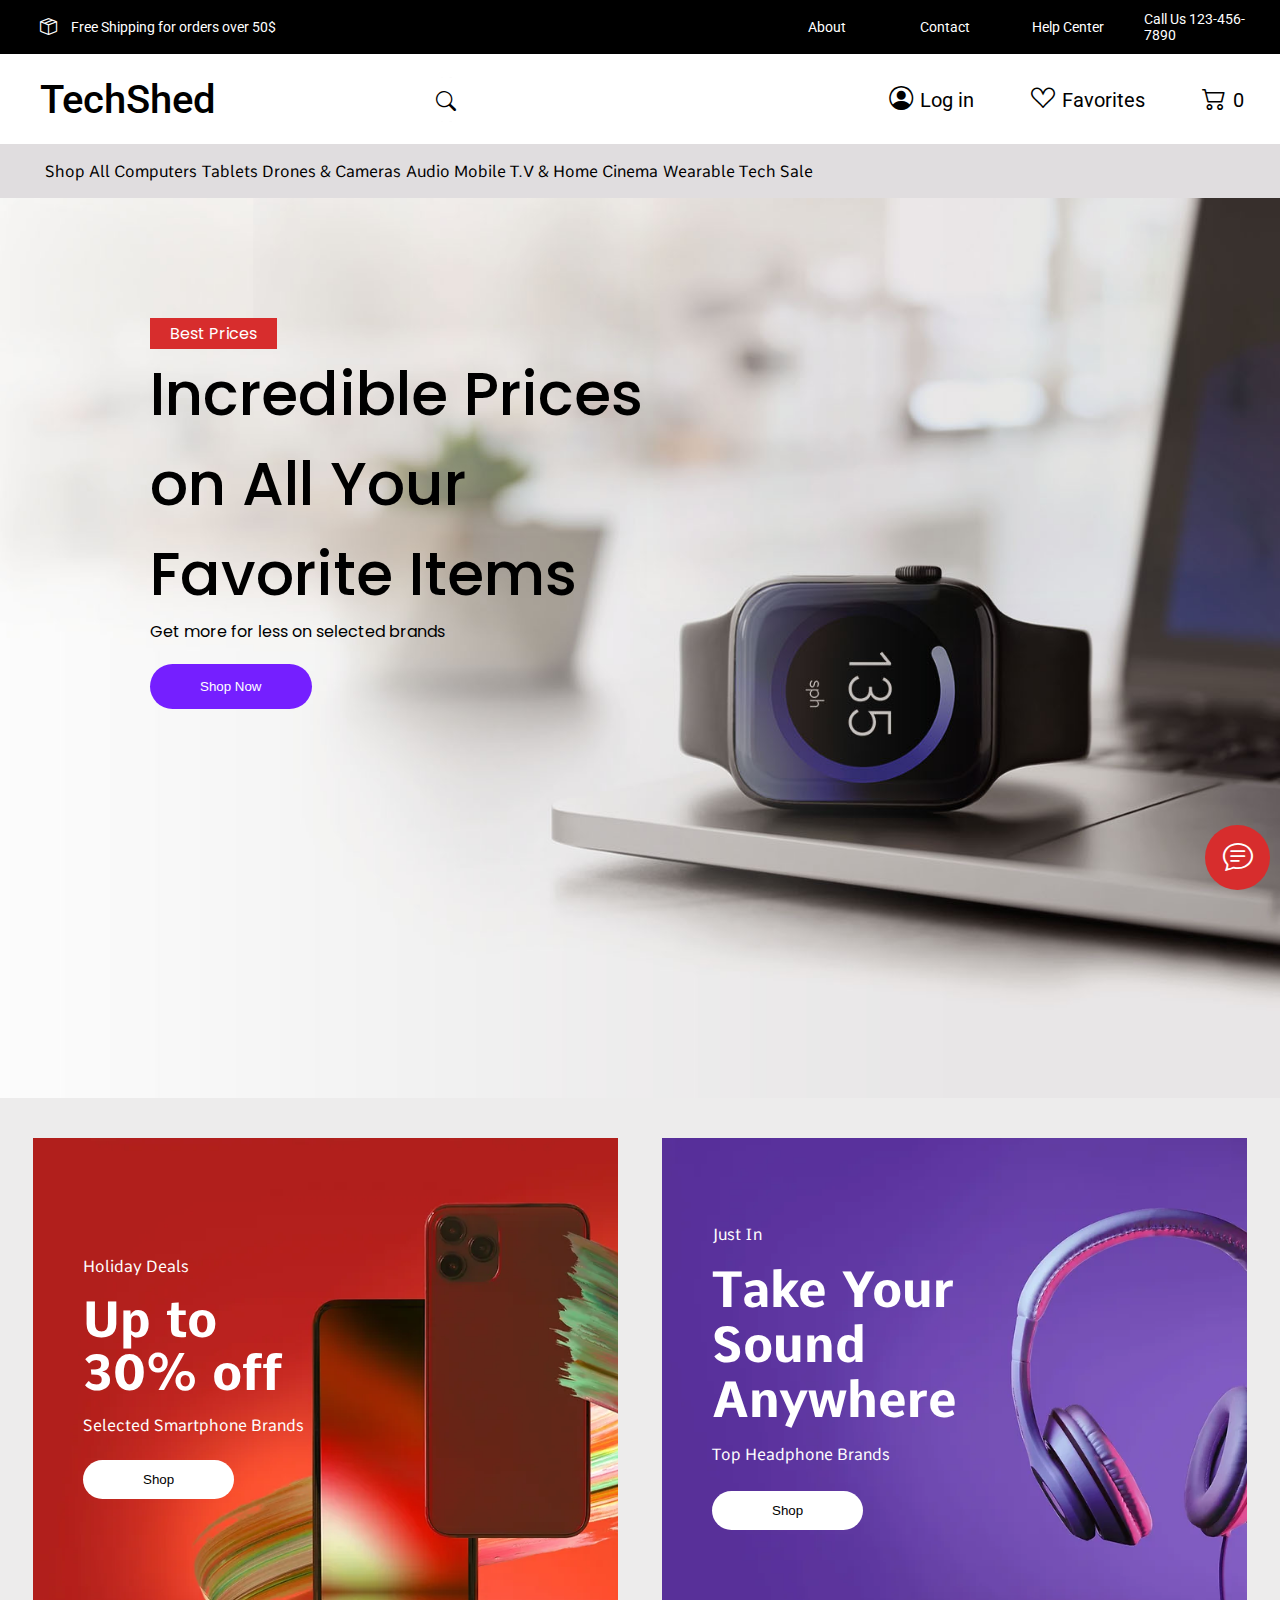
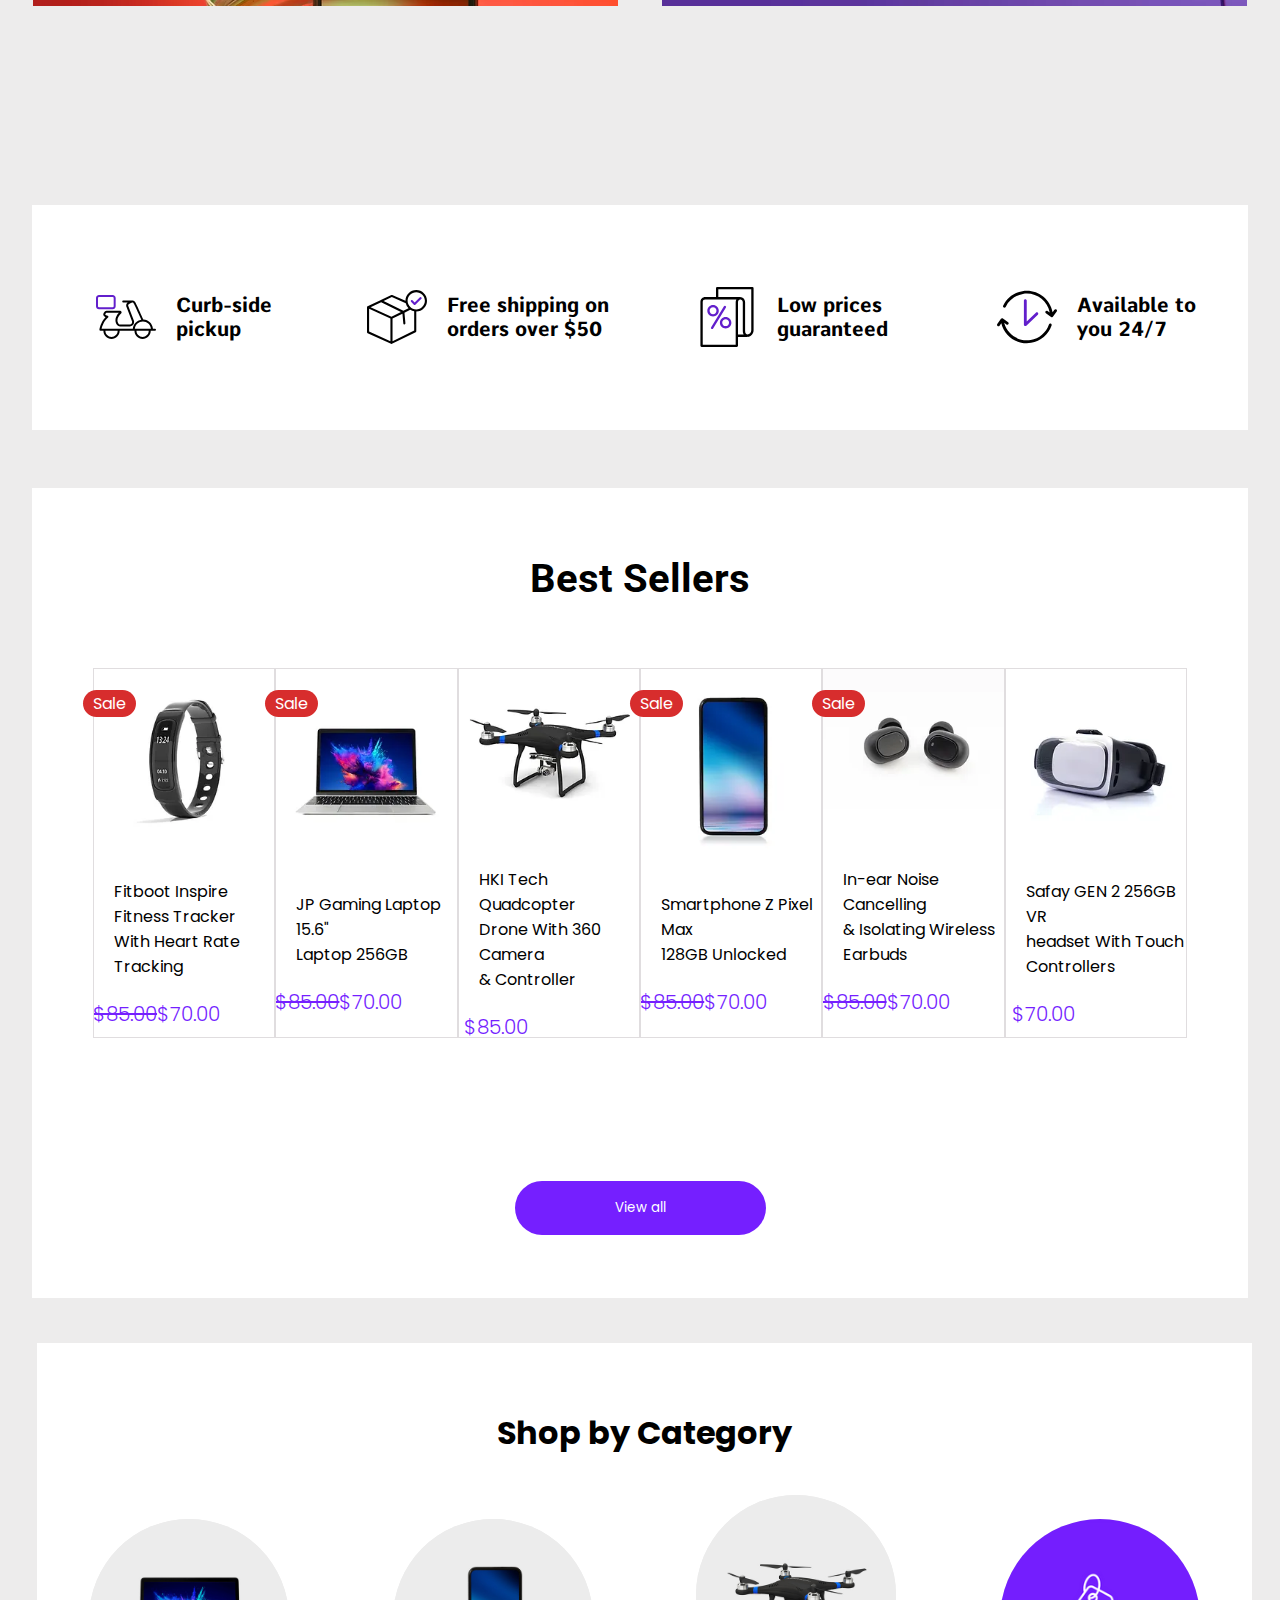
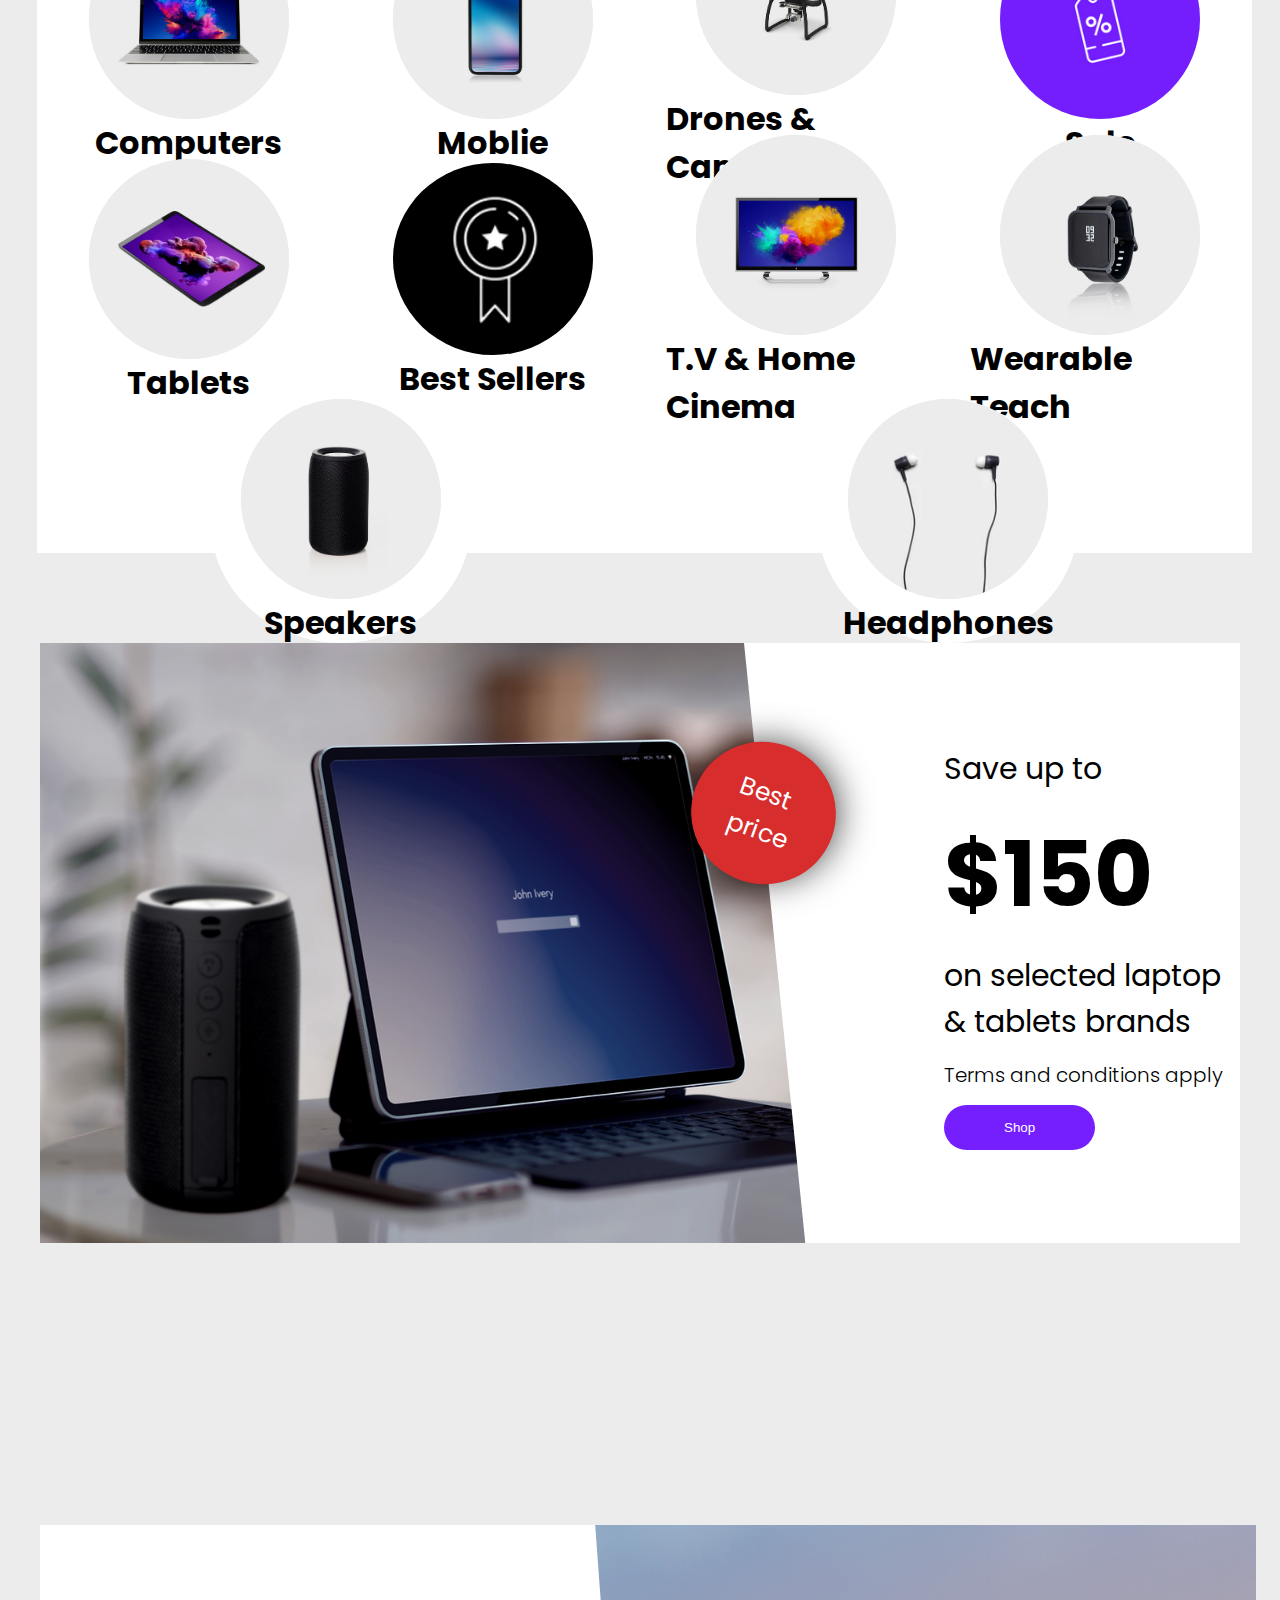
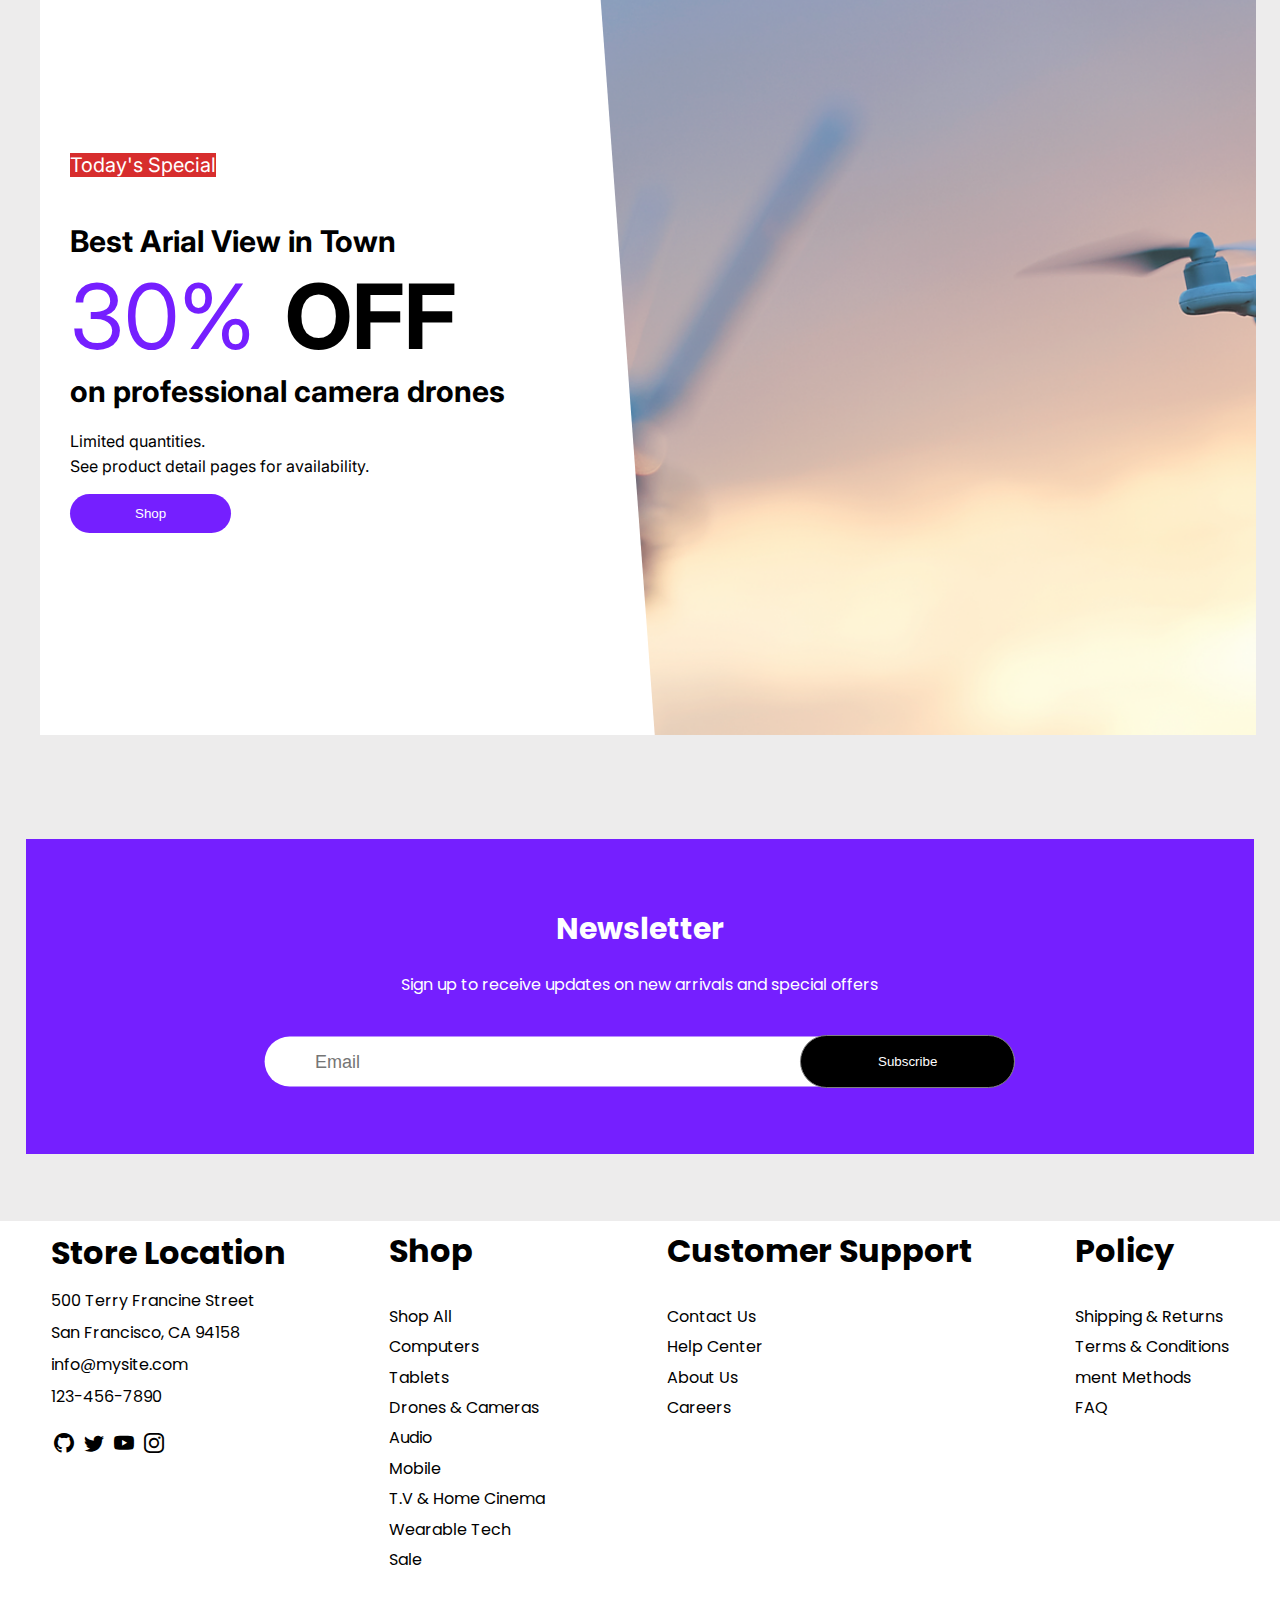
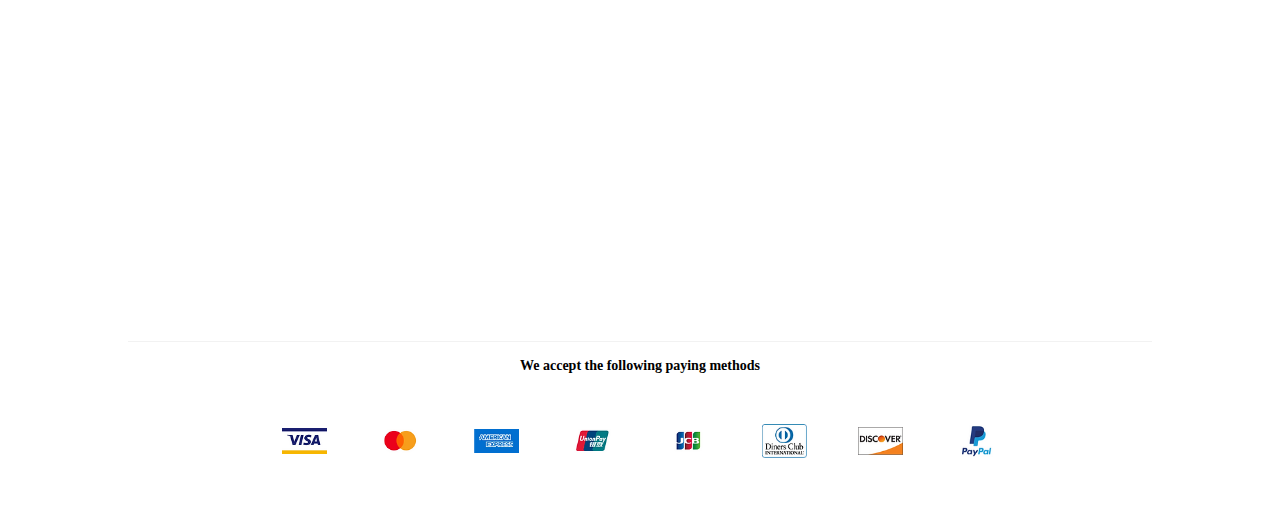
==== index.html @ 03681bbe "Update 1.1" ====
<!DOCTYPE html>
<html lang="en">
  <head>
    <meta charset="UTF-8" />
    <meta http-equiv="X-UA-Compatible" content="IE=edge" />
    <meta name="viewport" content="width=device-width, initial-scale=1.0" />
    <title>Elektronik Mağaza</title>
    <link rel="preconnect" href="https://fonts.googleapis.com" />
    <link rel="preconnect" href="https://fonts.gstatic.com" crossorigin />
    <link
      href="https://fonts.googleapis.com/css2?family=Inter:wght@100;300;400;500;600;700&display=swap"
      rel="stylesheet"
    />
    <link rel="apple-touch-icon" sizes="180x180" href="./asset/favicon_io (3)/apple-touch-icon.png">
    <link rel="icon" type="image/png" sizes="32x32" href="./asset/favicon_io (3)/favicon-32x32.png">
    <link rel="icon" type="image/png" sizes="16x16" href="./asset/favicon_io (3)/favicon-16x16.png">
    <link rel="manifest" href="./asset/favicon_io (3)/site.webmanifest">
    <link
      rel="stylesheet"
      href="https://cdn.jsdelivr.net/npm/bootstrap-icons@1.10.5/font/bootstrap-icons.css"
    />
    <link rel="preconnect" href="https://fonts.googleapis.com" />
    <link rel="preconnect" href="https://fonts.gstatic.com" crossorigin />
    <link
      href="https://fonts.googleapis.com/css2?family=Roboto:wght@100;300;400;500;700;900&display=swap"
      rel="stylesheet"
    />
    <link rel="preconnect" href="https://fonts.googleapis.com" />
    <link rel="preconnect" href="https://fonts.gstatic.com" crossorigin />
    <link
      href="https://fonts.googleapis.com/css2?family=Poppins:wght@100;200;300;400;500;600;700;800&display=swap"
      rel="stylesheet"
    />
    <link rel="preconnect" href="https://fonts.googleapis.com" />
    <link rel="preconnect" href="https://fonts.gstatic.com" crossorigin />
    <link
      href="https://fonts.googleapis.com/css2?family=Comme:wght@100;300;400;500;600;700&display=swap"
      rel="stylesheet"
    />
    <link rel="stylesheet" href="./asset/css/style.css" />
  </head>

  <body>
    <section class="header1">
      <div class="header1leftside">
        <i class="bi bi-box-seam"></i>
        <p>Free Shipping for orders over 50$</p>
      </div>

      <div class="header1rightside">
        <ul>
          <li>About</li>
          <li>Contact</li>
          <li>Help Center</li>
          <li>Call Us 123-456-7890</li>
        </ul>
      </div>
    </section>

    <header class="Logo">
      <div class="Logoleftside">
        <h1>TechShed</h1>

        <div class="searchboxpage1">
          <input type="checkbox" id="check" />
          <div class="search-box">
            <input type="text" placeholder="Search..." />
            <label for="check" class="icon">
              <i class="bi bi-search"></i>
            </label>
          </div>
        </div>
      </div>
      <div class="Logorightside">
        <h3><i class="bi bi-person-circle logo1"></i>Log in</h3>
        <h2><i class="bi bi-suit-heart"></i>Favorites</h2>
        <h2><i class="bi bi-cart2"></i>0</h2>
      </div>
    </header>
    <div class="widget">
      <i class="bi bi-chat-text"></i>
    </div>
    <section class="section2">
      <ul>
        <li>Shop All</li>
        <li>Computers</li>
        <li>Tablets</li>
        <li>Drones & Cameras</li>
        <li>Audio</li>
        <li>Mobile</li>
        <li>T.V & Home Cinema</li>
        <li>Wearable Tech</li>
        <li>Sale</li>
      </ul>
    </section>

    <section class="section3">
      <div class="section3texts">
        <span>Best Prices</span>
        <h1>Incredible Prices on All Your Favorite Items</h1>
        <p>Get more for less on selected brands</p>
        <button>Shop Now</button>
      </div>
    </section>

    <section class="Section4">
      <div class="Section4leftbox">
        <div class="Section4leftboxtext">
          <p>Holiday Deals</p>
          <h1>
            Up to<br />
            30% off
          </h1>
          <p>Selected Smartphone Brands</p>
          <button>Shop</button>
        </div>
      </div>
      <div class="section4rightbox">
        <div class="section4rightboxtext">
          <p>Just In</p>
          <h1>
            Take Your <br />
            Sound<br />
            Anywhere
          </h1>
          <p>Top Headphone Brands</p>
          <button>Shop</button>
        </div>
      </div>
    </section>

    <section class="section5">
      <div class="section5boxes">
        <div class="section5boxe1">
          <svg
            preserveAspectRatio="xMidYMid meet"
            data-bbox="21 41.657 157.001 114.861"
            viewBox="21 41.657 157.001 114.861"
            height="200"
            width="200"
            xmlns="http://www.w3.org/2000/svg"
            data-type="color"
            role="presentation"
            aria-hidden="true"
            aria-labelledby="svgcid--4vzmm1-9cl54v"
          >
            <defs>
              <style>
                #comp-km3aq0p4 svg [data-color="1"] {
                  fill: #000000;
                }
                #comp-km3aq0p4 svg [data-color="2"] {
                  fill: #751fff;
                }
              </style>
            </defs>
            <title id="svgcid--4vzmm1-9cl54v"></title>
            <g>
              <path
                d="M175.39 129.667h-5.351c-1.271-12.926-11.875-23.154-24.964-23.831-.036-.126-.071-.252-.127-.374-.641-1.403-15.725-34.436-19.432-41.851-2.948-5.895-5.401-7.887-9.157-7.58a2.608 2.608 0 0 0-1.009-.203H92.228a2.61 2.61 0 1 0 0 5.22h11.656c-1.502 1.22-2.601 2.649-3.253 4.288-1.381 3.47-.265 6.516-.008 7.133l14.542 37.811c.177.46.279.908.303 1.335.123 2.159-.355 3.783-1.46 4.965-2.063 2.206-5.72 2.271-5.744 2.271H83.779a4.11 4.11 0 0 1-3.303-1.648c-8.229-11.151.348-21.995 6.193-27.467a3.838 3.838 0 0 0 .95-4.235 3.85 3.85 0 0 0-3.6-2.45h-35.34a6.834 6.834 0 0 0-4.698 1.872c-3.312 3.113-4.564 6.159-3.722 9.054.791 2.72 3.247 4.442 5.566 5.495-13.32 13.706-15.749 31.661-15.853 32.476a2.608 2.608 0 0 0 2.59 2.94h7.869c-.018.123-.038.245-.038.373 0 11.721 9.536 21.257 21.257 21.257s21.257-9.536 21.257-21.257c0-.128-.02-.25-.038-.373h38.859c-.018.123-.038.245-.038.373 0 11.721 9.536 21.257 21.257 21.257s21.257-9.536 21.257-21.257c0-.128-.02-.25-.038-.373h11.225a2.61 2.61 0 0 0-.001-5.221zm-10.608 0h-42.181c1.292-10.493 10.254-18.646 21.09-18.646s19.799 8.153 21.091 18.646zM52.533 100.323a2.614 2.614 0 0 0-1.206-4.545c-2.215-.431-5.646-1.841-6.057-3.261-.233-.808.621-2.225 2.286-3.79.312-.293.71-.454 1.122-.454H80.76c-2.609 2.807-5.439 6.549-7.2 10.944-2.958 7.382-2.019 14.674 2.714 21.088 1.742 2.36 4.547 3.769 7.504 3.769h24.485c.239 0 5.889-.044 9.52-3.886 2.128-2.253 3.103-5.236 2.897-8.866a9.637 9.637 0 0 0-.643-2.915l-14.559-37.852c-.016-.041-.018-.047-.036-.088-.297-.728-1.473-4.489 4.57-7.007 7.934-3.306 7.936-3.307 10.832 2.487 3.223 6.445 15.613 33.505 18.668 40.186-11.778 1.875-20.991 11.542-22.17 23.534H35.717c1.355-5.957 5.554-19.692 16.816-29.344zm25.151 34.937c0 8.842-7.194 16.036-16.036 16.036s-16.036-7.193-16.036-16.036c0-.128-.02-.25-.038-.373H77.72c-.016.123-.036.246-.036.373zm81.297 0c0 8.842-7.194 16.036-16.036 16.036-8.842 0-16.036-7.193-16.036-16.036 0-.128-.02-.25-.038-.373h32.146c-.016.123-.036.246-.036.373z"
                fill="#000000"
                data-color="1"
              ></path>
              <path
                d="M64.587 41.657H28.876c-4.343 0-7.876 3.533-7.876 7.877v21.539c0 4.343 3.533 7.877 7.876 7.877h35.711c4.343 0 7.876-3.533 7.876-7.877V49.534c0-4.344-3.533-7.877-7.876-7.877zm2.655 29.416a2.659 2.659 0 0 1-2.655 2.656H28.876a2.659 2.659 0 0 1-2.655-2.656V49.534a2.659 2.659 0 0 1 2.655-2.656h35.711a2.659 2.659 0 0 1 2.655 2.656v21.539z"
                fill="#621FCC"
                data-color="2"
              ></path>
            </g>
          </svg>
          <h1>
            Curb-side<br />
            pickup
          </h1>
        </div>

        <div class="section5boxe2">
          <svg
            preserveAspectRatio="xMidYMid meet"
            data-bbox="22 29.01 158 141.964"
            viewBox="22 29.01 158 141.964"
            height="200"
            width="200"
            xmlns="http://www.w3.org/2000/svg"
            data-type="color"
            role="presentation"
            aria-hidden="true"
            aria-labelledby="svgcid-4kawkg-un39cf"
          >
            <defs>
              <style>
                #comp-km3c06wy svg [data-color="1"] {
                  fill: #000000;
                }
                #comp-km3c06wy svg [data-color="2"] {
                  fill: #751fff;
                }
              </style>
            </defs>
            <title id="svgcid-4kawkg-un39cf"></title>
            <g>
              <path
                d="M180 57.344c0-15.623-12.711-28.334-28.334-28.334-15.583 0-28.265 12.646-28.33 28.214L88.453 42.025a2.773 2.773 0 0 0-2.297.035L58.541 55.089a2.779 2.779 0 0 0-1.113.525L23.594 71.578c-.071.033-.13.08-.197.118-.039.022-.082.033-.12.057-.039.025-.073.055-.111.081a2.79 2.79 0 0 0-.441.386c-.02.022-.036.045-.055.067a2.736 2.736 0 0 0-.241.328c-.019.03-.039.059-.056.089a2.797 2.797 0 0 0-.197.418c-.011.029-.019.059-.029.089a2.816 2.816 0 0 0-.101.397c-.005.029-.013.058-.017.088a3.092 3.092 0 0 0-.029.397v65.903c0 1.088.635 2.076 1.624 2.529l61.681 28.197.015.005a2.692 2.692 0 0 0 .628.192c.161.03.324.051.488.052.008 0 .016.003.023.003.19 0 .378-.026.562-.065l.113-.024c.179-.045.354-.106.521-.186.011-.005.024-.007.035-.013l62.562-30.841a2.78 2.78 0 0 0 1.551-2.494V85.674C167.363 85.599 180 72.921 180 57.344zm-92.612-9.717l36.648 15.968a28.307 28.307 0 0 0 7.311 13.467l-13.602 6.705-52.128-25.868 21.771-10.272zm-.972 51.584L31.381 74.052l27.825-13.128 52.266 25.936-25.056 12.351zm-58.855-20.79l56.12 25.655v59.788l-56.12-25.654V78.421zm61.681 85.3v-59.703l26.088-12.86 2.287 25.914a2.78 2.78 0 1 0 5.538-.489l-2.476-28.062 15.349-7.566a28.177 28.177 0 0 0 10.215 4.196v50.472l-57.001 28.098zm62.424-83.604c-12.557 0-22.773-10.216-22.773-22.773s10.216-22.773 22.773-22.773 22.773 10.216 22.773 22.773c0 12.556-10.216 22.773-22.773 22.773z"
                fill="#000000"
                data-color="1"
              ></path>
              <path
                d="M147.434 68.5h-.041a2.778 2.778 0 0 1-1.956-.846l-7.506-7.747a2.781 2.781 0 0 1 3.994-3.87l5.568 5.746 13.928-13.551a2.781 2.781 0 0 1 3.878 3.986l-15.925 15.494a2.781 2.781 0 0 1-1.94.788z"
                fill="#621FCC"
                data-color="2"
              ></path>
            </g>
          </svg>
          <h1>
            Free shipping on <br />
            orders over $50
          </h1>
        </div>
        <div class="section5boxe3">
          <svg
            preserveAspectRatio="xMidYMid meet"
            data-bbox="31.078 22 137.843 155.564"
            viewBox="31.078 22 137.843 155.564"
            height="200"
            width="200"
            xmlns="http://www.w3.org/2000/svg"
            data-type="color"
            role="presentation"
            aria-hidden="true"
            aria-labelledby="svgcid-1eodlpsn38g8"
          >
            <defs>
              <style>
                #comp-km3aqc4u svg [data-color="1"] {
                  fill: #000000;
                }
                #comp-km3aqc4u svg [data-color="2"] {
                  fill: #751fff;
                }
              </style>
            </defs>
            <title id="svgcid-1eodlpsn38g8"></title>
            <g>
              <path
                d="M165.922 22h-91.44a3 3 0 0 0-3 3v23.227H43.554c-6.879 0-12.476 5.596-12.476 12.475v113.862a3 3 0 0 0 3 3h91.439a3 3 0 0 0 3-3v-23.227h22.981c.515 0 1.021-.033 1.525-.077.586.072.949.077.97.077.63 0 1.211-.197 1.691-.53 7.588-1.882 13.237-8.732 13.237-16.893V25a2.999 2.999 0 0 0-2.999-3zm-43.404 149.564h-85.44V60.702a6.482 6.482 0 0 1 6.476-6.475h80.761c-1.081 1.815-1.797 4.091-1.797 6.924v110.413zm5.999-91.275V61.15c0-5.235 4.024-6.637 5.111-6.92 6.865.175 7.302 6.121 7.32 7.307v74.748c0 3.978.928 6.897 2.283 9.051h-14.714V80.289zm34.405 53.624c0 5.793-4.337 10.58-9.932 11.315-2.077-.37-6.042-1.986-6.042-8.942V61.538c0-.338-.047-3.396-1.662-6.53-2.255-4.373-6.506-6.781-11.97-6.781H77.481V28h85.44v105.913z"
                fill="#000000"
                data-color="1"
              ></path>
              <path
                d="M61.465 131.135c-.532 0-1.07-.141-1.557-.439a2.998 2.998 0 0 1-1.003-4.121l33.218-54.572a2.998 2.998 0 1 1 5.124 3.118L64.03 129.694a2.997 2.997 0 0 1-2.565 1.441z"
                fill="#621FCC"
                data-color="2"
              ></path>
              <path
                d="M63.84 98.509c-8.196 0-14.864-6.668-14.864-14.864 0-8.195 6.668-14.863 14.864-14.863s14.864 6.668 14.864 14.863c0 8.197-6.668 14.864-14.864 14.864zm0-23.726c-4.887 0-8.864 3.976-8.864 8.863s3.977 8.864 8.864 8.864 8.864-3.977 8.864-8.864-3.977-8.863-8.864-8.863z"
                fill="#621FCC"
                data-color="2"
              ></path>
              <path
                d="M96.465 129.355c-8.196 0-14.864-6.668-14.864-14.864s6.668-14.864 14.864-14.864 14.864 6.668 14.864 14.864-6.668 14.864-14.864 14.864zm0-23.728c-4.887 0-8.864 3.977-8.864 8.864s3.977 8.864 8.864 8.864 8.864-3.977 8.864-8.864-3.977-8.864-8.864-8.864z"
                fill="#621FCC"
                data-color="2"
              ></path>
            </g>
          </svg>
          <h1>
            Low prices <br />
            guaranteed
          </h1>
        </div>
        <div class="section5boxe4">
          <svg
            preserveAspectRatio="xMidYMid meet"
            data-bbox="18.037 24.249 169.427 148.092"
            viewBox="18.037 24.249 169.427 148.092"
            height="200"
            width="200"
            xmlns="http://www.w3.org/2000/svg"
            data-type="color"
            role="presentation"
            aria-hidden="true"
            aria-labelledby="svgcid--bt1ymsdqevr3"
          >
            <defs>
              <style>
                #comp-km3aq0qx svg [data-color="1"] {
                  fill: #000000;
                }
                #comp-km3aq0qx svg [data-color="2"] {
                  fill: #751fff;
                }
              </style>
            </defs>
            <title id="svgcid--bt1ymsdqevr3"></title>
            <g>
              <path
                d="M169.8 117c-2.1-.7-4.4.4-5.1 2.5-7.8 23-27.6 39.8-51.5 43.8-34 5.7-66.4-15.7-74.9-48.5l6.4 4.5c.9.6 2 .9 3 .7 1-.2 2-.7 2.6-1.6 1.3-1.8.9-4.3-.9-5.6l-14.6-10.4c-1.8-1.3-4.3-.9-5.6.9L18.8 118c-1.3 1.8-.9 4.3.9 5.6 1.8 1.3 4.3.9 5.6-.9l4.9-6.9c9 37.4 45.7 62 84.2 55.5 26.8-4.5 49-23.4 57.8-49.2.8-2.1-.3-4.4-2.4-5.1z"
                fill="#000000"
                data-color="1"
              ></path>
              <path
                d="M185.8 77c-1.8-1.3-4.3-.9-5.6.9l-5.2 7.3c-7.1-39.8-45.2-66.7-85.2-59.9-23.8 4-44.2 19.4-54.5 41.2-.9 2-.1 4.4 1.9 5.3 2 .9 4.4.1 5.3-1.9C51.8 50.6 70 36.8 91.2 33.2c35.3-6 68.8 17.4 75.7 52.3l-6.1-4.3c-1.8-1.3-4.3-.9-5.6.9-1.3 1.8-.9 4.3.9 5.6l14.6 10.4c.9.6 2 .9 3 .7 1-.2 2-.7 2.6-1.6l10.4-14.6c1.3-1.8.9-4.3-.9-5.6z"
                fill="#000000"
                data-color="1"
              ></path>
              <path
                d="M98 124c-.5 0-1.1-.1-1.6-.3-1.5-.6-2.4-2.1-2.4-3.7V51.9c0-2.2 1.8-4 4-4s4 1.8 4 4v58.8l25.8-24.6c1.6-1.5 4.1-1.5 5.7.1 1.5 1.6 1.5 4.1-.1 5.7l-32.5 31c-.9.8-1.9 1.1-2.9 1.1z"
                fill="#621fcc"
                data-color="2"
              ></path>
            </g>
          </svg>
          <h1>
            Available to <br />
            you 24/7
          </h1>
        </div>
      </div>
    </section>
    <section class="section6">
      <div class="section6text">
        <h1>Best Sellers</h1>
      </div>
      <div class="section6boxes">
        <div class="section6boxe1">
          <img src="./asset/img/section6boxe1.webp" alt="" />
          <span class="spansale">Sale</span>
          <p>Fitboot Inspire Fitness Tracker With Heart Rate Tracking</p>
          <span class="spansection6boxe1"
            ><p>$85.00</p>

            <h3>$70.00</h3></span
          >
        </div>

        <div class="section6boxe1">
          <img src="./asset/img/section6boxe2.webp" alt="" />
          <span class="spansale">Sale</span>
          <p>
            JP Gaming Laptop 15.6" <br />
            Laptop 256GB
          </p>
          <span class="spansection6boxe1"
            ><p>$85.00</p>
            <h3>$70.00</h3></span
          >
        </div>
        <div class="section6boxe1">
          <img src="./asset/img/section6boxe3.webp" alt="" />
          <p>
            HKI Tech Quadcopter <br />
            Drone With 360 Camera <br />
            & Controller
          </p>
          <span class="spansection6boxe2"><p>$85.00</p></span>
        </div>
        <div class="section6boxe1">
          <img src="./asset/img/section6boxe4.webp" alt="" />
          <span class="spansale">Sale</span>

          <p>
            Smartphone Z Pixel Max <br />
            128GB Unlocked
          </p>
          <span class="spansection6boxe1"
          ><p>$85.00</p>
          <h3>$70.00</h3></span>
        </div>
        <div class="section6boxe1">
          <img src="./asset/img/section6boxe5.webp" alt="" />
          <span class="spansale">Sale</span>
          <p>
            In-ear Noise Cancelling <br />
            & Isolating Wireless <br />
            Earbuds
          </p>
          <span class="spansection6boxe1"
          ><p>$85.00</p>
          <h3>$70.00</h3></span>
          <br />
        </div>
        <div class="section6boxe1">
          <img src="./asset/img/section6boxe6.webp" alt="" />
          <p>
            Safay GEN 2 256GB VR <br />
            headset With Touch <br />
            Controllers
          </p>
          <span class="spansection6boxe2"><p>$70.00</p></span>

        </div>
      </div>
      <div class="wiewallbtn">
        <button>View all</button>
      </div>
    </section>

    <section class="section7">
      <div class="alldivs">
      <div class="textshop">
        <h1>Shop by Category</h1>
      </div>
      <div class="boex1">
        <div><img src="./asset/img/logo1.jpg" alt="">
          <h1>Computers</h1>
        </div>
        <div><img src="./asset/img/logo2.jpg" alt="">
          <h1>Moblie</h1>
        </div>
        <div><img src="./asset/img/logo3.jpg" alt="">
          <h1>Drones & Cameras</h1>
        </div>
        <div><img src="./asset/img/box4.png" alt="">
          <h1>Sale</h1>
        </div>
        <div><img src="./asset/img/logo5-removebg-preview.png" alt="">
          <h1>Tablets</h1>
        </div>
        <div><img src="./asset/img/logobest-removebg-preview.png" alt="">
          <h1>Best Sellers</h1>
        </div>
        <div><img src="./asset/img/logo7.jpg" alt="">
          <h1>T.V & Home Cinema</h1>
        </div>
        <div><img src="./asset/img/logo8.jpg" alt="">
          <h1>Wearable Teach</h1>
        </div>
        <div><img src="./asset/img/logo9.jpg" alt="">
          <h1>Speakers</h1>
        </div>
        <div><img src="./asset/img/logo10.webp" alt="">
          <h1>Headphones</h1>
        </div>
      </div>
  
    </div>
  
  
  
  
  
    </section>
  

    <section class="section8">
      <div class="section8image">
        <span class="Bestprice"
          >Best <br />
          price</span
        >
        <img src="./asset/img/section8background.webp.png" alt="" />
      </div>
      <div class="section8text">
        <p>Save up to</p>
        <h1>$150</h1>
        <p>
          on selected laptop <br />
          & tablets brands
        </p>
        <h3>Terms and conditions apply</h3>
        <button>Shop</button>
      </div>
    </section>

    <div class="sectionclippedimage">
      <div class="image">
        <div class="text123">
          <div>
          <span class="redspan"> Today's Special </span>
        </div>
          <h2>Best Arial View in Town</h2>
          <div class="textprice">
            <span class="bluespan">30%</span>
            <h1>OFF</h1>
          </div>
          <h2>on professional camera drones</h2>
          <p>
            Limited quantities.<br />See product detail pages for availability.
          </p>

          <button>Shop</button>
        </div>
      </div>
    </div>

    <section class="section9">
      <div class="searcah">
        <div class="newsletter"></div>
        <div class="container">
          <h1>Newsletter</h1>
          <p>Sign up to receive updates on new arrivals and special offers</p>
          <div class="email">
            <input type="email" placeholder="Email" />
            <i class="icon fa fa-envelope"></i>
            <button type="submit">Subscribe</button>
          </div>
        </div>
      </div>
    </section>

    <footer>
      <div class="Storelocation">
        <h1>Store Location</h1>
        <p>
          500 Terry Francine Street<br />
          San Francisco, CA 94158<br />
          info@mysite.com<br />
          123-456-7890
        </p>
        <div class="icon123">
          <a href=" https://github.com/VusalR-alt" target="_blank"
            ><i class="bi bi-github"></i
          ></a>
          <a href=""><i class="bi bi-twitter"></i></a>
          <a
            href="https://www.youtube.com/channel/UC4SgiEByIFR0VyIrmXNosbQ"
            target="_blank"
            ><i class="bi bi-youtube"></i
          ></a>
          <a href="https://www.instagram.com/13.vusall/" target="_blank"
            ><i class="bi bi-instagram"></i
          ></a>
        </div>
      </div>

      <div class="shop12">
        <h1>Shop</h1>
        <ul>
          <li>Shop All</li>
          <li>Computers</li>
          <li>Tablets</li>
          <li>Drones & Cameras</li>
          <li>Audio</li>
          <li>Mobile</li>
          <li>T.V & Home Cinema</li>
          <li>Wearable Tech</li>
          <li>Sale</li>
        </ul>
      </div>

      <div class="customer">
        <h1>Customer Support</h1>
        <ul>
          <li>Contact Us</li>
          <li>Help Center</li>
          <li>About Us</li>
          <li>Careers</li>
        </ul>
      </div>

      <div class="policy">
        <h1>Policy</h1>
        <ul>
          <li>Shipping & Returns</li>
          <li>Terms & Conditions</li>
          <li>ment Methods</li>
          <li>FAQ</li>
        </ul>
      </div>
    </footer>

    <section class="lastpage">
      <div class="pay">
        <div class="payment">
          <h1>We accept the following paying methods</h1>
        </div>
        <div class="cards">
          <img src="./asset/img/Visa.webp" alt="" />
          <img src="./asset/img/brand-mastercard@3x.webp" alt="" />
          <img src="./asset/img/brand-amex@3x.webp" alt="" />
          <img src="./asset/img/brand-chinaunionpay@3x.webp" alt="" />
          <img src="./asset/img/brand-jcb@3x.webp" alt="" />
          <img src="./asset/img/Diners.webp" alt="" />
          <img src="./asset/img/Discover.webp" alt="" />
          <img src="./asset/img/PayPal.webp" alt="" />
        </div>
      </div>
    </section>
  </body>
</html>
---- asset/css/style.css ----
* {
    margin: 0;
    padding: 0;
    box-sizing: border-box;
}

/* ////////////////////////////////////////////////////////////////////// */
/*/////////////////////Section1 header1 Start ///////////////////////////*/
/* //////////////////////////////////////////////////////////////////// */
.header1 {
    width: 100%;
    height: 6vh;
    font-family: 'Roboto', sans-serif;
    background-color: black;
    display: flex;
}

.header1leftside {
    width: 60%;
    height: 6vh;
    display: flex;
    align-items: center;
    margin-left: 40px;
}

.header1leftside p {
    color: white;
    font-size: 14px;
    font-weight: 400;
}

.header1leftside i {
    color: white;
    font-size: 17px;
    margin-right: 14px;
}


.header1rightside {
    width: 35%;
    height: 6vh;
    background-color: black;
}

.header1rightside ul {
    width: 100%;
    height: 6vh;
    font-size: 14px;
    list-style-type: none;
    display: flex;
    align-items: center;
    margin-left: 0px;
    color: white;
    cursor: pointer;
}

.header1rightside ul li {
    width: 25%;
}

/* ///////////////////////////////////////////////////////////////////// */
/*/////////////////////Section1 header1 end ///////////////////////////*/
/* ///////////////////////////////////////////////////////////////////// */









/* //////////////////////////////////////////////////////////////////// */
/* /////////////////// Header1 Logo Start //////////////////////////// */
/* ////////////////////////////////////////////////////////////////// */
.Logo {
    width: 100%;
    height: 10vh;
    /* background-color: green; */
    display: flex;
    font-family: 'Roboto', sans-serif;
}



.Logoleftside {
    width: 70%;
    height: 10vh;
    background-color: white;
    display: flex;
    align-items: center;
}

.Logoleftside h1 {
    font-size: 40px;
    margin-left: 40px;
    font-weight: 500;
}

.searchboxpage1 {
    margin-left: 30px;
}




.searchboxpage1 {
    max-width: 400px;
    width: 100%;
}

.searchboxpage1 .search-box {
    position: relative;
    height: 45px;
    max-width: 45px;
    margin: auto;

    border-radius: 25px;
    transition: all 0.3s ease;
}

#check:checked~.search-box {
    max-width: 380px;
}

.search-box input {
    position: absolute;
    height: 100%;
    width: 100%;
    border-radius: 25px;
    background: #E0DDDF;
    outline: none;
    border: none;
    padding-left: 20px;
    font-size: 18px;
}

.search-box input:hover {
    background-color: white;
    border: black 2px solid;
}


.search-box .icon {
    position: absolute;
    right: -2px;
    top: 0;
    width: 50px;
    background: #FFF;
    height: 100%;
    text-align: center;
    line-height: 50px;
    color: black;
    font-size: 20px;
    border-radius: 25px;
}

#check:checked~.search-box .icon {
    background: #751FFF;
    color: #FFF;
    width: 60px;
    border-radius: 0 55px 55px 0;
}

#check {
    display: none;
}

.Logorightside {
    width: 28%;
    height: 10vh;
    display: flex;
    align-items: center;
    justify-content: center;
    justify-content: space-between;
    margin-right: 36px;
}

.Logorightside h2 {
    font-size: 20px;
    font-weight: 400;
    cursor: pointer;
}

.Logorightside h3 {
    font-size: 20px;
    font-weight: 400;
    cursor: pointer;
}

.Logorightside h3:hover {
    opacity: .7;
}



.Logorightside i {
    font-size: 24px;
    margin-right: 7px;
    cursor: pointer;

}

/* //////////////////////////////////////////////////////////////////// */
/* /////////////////// Header1 Logo end //////////////////////////// */
/* ////////////////////////////////////////////////////////////////// */













/* //////////////////////////////////////////////////////////////////// */
/* /////////////////// Section2  start //////////////////////////// */
/* ////////////////////////////////////////////////////////////////// */
.section2 {
    width: 100%;
    height: 6vh;
    font-family: 'Comme', sans-serif;
    background-color: #E0DDDF;
    display: flex;

}

.section2 ul {
    width: 60%;
    display: flex;
    align-items: center;
    justify-content: space-between;
    margin-left: 45px;
}


.section2 ul li {
    list-style-type: none;
    transition: all .3s ease;
    cursor: pointer;
}

.section2 ul li:hover {
    color: #751FFF;
}







/* //////////////////////////////////////////////////////////////////// */
/* /////////////////// Section2 end ////////////////////////////////// */
/* ////////////////////////////////////////////////////////////////// */













/* //////////////////////////////////////////////////////////////////// */
/* /////////////////// Section3 start ////////////////////////////////// */
/* ////////////////////////////////////////////////////////////////// */

.section3 {
    width: 100%;
    height: 100vh;
    overflow: hidden;
    position: relative;
    background-image: url('../img/download.png');
    background-position: center;
    background-repeat: no-repeat;
    background-size: cover;
}

.section3texts {
    width: 550px;
    height: 550px;
    display: flex;
    flex-direction: column;
    justify-content: center;
    align-items: flex-start;
    position: relative;
    left: 150px;
    top: 40px;
    font-family: 'Poppins', sans-serif;
}

.section3texts span {
    padding: 3px 20px;
    background-color: #D72D2D;
    color: white;
}

.section3texts h1 {
    font-size: 60px;
    font-weight: 500;
}

.section3texts button {
    padding: 15px 50px;
    border-radius: 50px;
    background-color: #751FFF;
    border: none;
    cursor: pointer;
    color: white;
    transition: all .3s ease-in;
    margin-top: 20px;
}

.section3texts button:hover {
    background-color: black;
}

/* //////////////////////////////////////////////////////////////////// */
/* /////////////////// Section3 end /////////////////////////////////// */
/* //////////////////////////////////////////////////////////////////// */




/* //////////////////////////////////////////////////////////////////// */
/* /////////////////// Section4 Start /////////////////////////////////// */
/* //////////////////////////////////////////////////////////////////// */
.Section4 {
    width: 100%;
    height: 70vh;
    background-color: #EDECEC;
    display: flex;
}





.Section4leftbox {
    width: 700px;
    height: 468px;
    background-image: url('../img/left.webp');
    object-fit: cover;
    background-position: center;
    background-size: cover;
    margin-left: 33px;
    margin-top: 40px;
    display: flex;
    align-items: center;
}

.Section4leftbox img {
    width: 100%;
    height: 100%;
}

.section4rightbox img {
    width: 100%;
    height: 100%;
}

.section4rightbox {
    width: 700px;
    height: 468px;
    background-image: url('../img/right.webp');
    object-fit: cover;
    background-position: center;
    background-size: cover;
    margin-left: 44px;
    margin-top: 40px;
    margin-right: 33px;
    display: flex;
    align-items: center;
}

.Section4leftboxtext {
    margin-left: 50px;
    color: white;
    font-family: 'Comme', sans-serif;
    line-height: 53px;
}

.Section4leftboxtext h1 {
    font-size: 50px;
}

.section4rightboxtext h1 {
    font-size: 50px;
}

.section4rightboxtext button {
    padding: 12px 60px;
    border-radius: 50px;
    border: none;
    background-color: white;
    color: black;
    transition: all .4s ease;
    cursor: pointer;
}

.section4rightboxtext {
    margin-left: 50px;
    color: white;
    line-height: 55px;
    font-family: 'Comme', sans-serif;
}

.Section4leftboxtext button {
    padding: 12px 60px;
    border-radius: 50px;
    border: none;
    background-color: white;
    color: black;
    cursor: pointer;
    transition: all .7s ease;
}

.Section4leftboxtext button:hover {
    background-color: transparent;
    border: 1px white solid;
    color: white;
}

.section4rightboxtext button:hover {
    background-color: transparent;
    border: 1px white solid;
    color: white;
}




/* //////////////////////////////////////////////////////////////////// */
/* /////////////////// Section4 end /////////////////////////////////// */
/* //////////////////////////////////////////////////////////////////// */



/* //////////////////////////////////////////////////////////////////// */
/* /////////////////// Section5 Start /////////////////////////////////// */
/* //////////////////////////////////////////////////////////////////// */

.section5 {
    width: 100%;
    height: 35vh;
    background-color: #EDECEC;
    display: flex;
    justify-content: center;
    align-items: center;

}

.section5boxes {
    width: 95%;
    height: 25vh;
    background-color: white;
    display: flex;
    margin-top: 63px;       
}

.section5boxes div {
    width: 25%;
    height: 25vh;
    display: flex;
    justify-content: center;
    align-items: center;
}

.section5boxes div svg {
    width: 60px;
    height: 60px;
}

.section5boxes div h1 {
    font-size: 20px;
    font-family: 'Comme', sans-serif;
    margin-left: 20px;
}



/* //////////////////////////////////////////////////////////////////// */
/* /////////////////// Section5 end /////////////////////////////////// */
/* //////////////////////////////////////////////////////////////////// */



/* //////////////////////////////////////////////////////////////////// */
/* /////////////////// Section6 start /////////////////////////////////// */
/* //////////////////////////////////////////////////////////////////// */
.section6 {
    width: 100%;
    height: 100vh;
    background-color: #EDECEC;
    display: flex;
    justify-content: center;
    flex-direction: column;
    align-items: center;
}

.spansection6boxe1 {
    display: flex;

}

.spansection6boxe1 p {
    font-size: 20px;
    font-weight: 300;
    text-decoration: line-through;
    color: rgb(117, 31, 255);
    ;
}

.spansection6boxe1 h3 {
    font-size: 20px;
    font-weight: 300;
    color: rgb(117, 31, 255);
    ;
    margin-right: 75px;
}

.spansection6boxe2 p {
    font-size: 20px;
    font-weight: 300;
    color: rgb(117, 31, 255);
    ;
    margin-right: 125px;
}

.section6text {
    width: 95%;
    background-color: white;
    height: 20vh;
    display: flex;
    justify-content: center;
    align-items: center;
    font-family: 'Roboto', sans-serif;
    font-size: 20px;
}

.section6boxes {
    width: 95%;
    height: 50vh;
    background-color: white;
    display: flex;
    justify-content: center;
    position: relative;
}

.section6boxes div {
    width: 15%;
    height: 370px;
    border: 1px solid #E0DDDF;
    display: flex;
    justify-content: center;
    align-items: center;
    overflow: hidden;
    font-family: 'Poppins', sans-serif;
    flex-direction: column;
}

.section6boxe1 img {
    width: 200px;
    height: 200px;
    transition: all .6s ease;
    scale: 1;
    margin-bottom: 22px;
}

.section6boxe1 img:hover {
    scale: 1.2;
}




.wiewallbtn {
    width: 95%;
    height: 20vh;
    background-color: white;
    display: flex;
    justify-content: center;
    align-items: center;

}

.wiewallbtn button {
    padding: 17px 100px;
    border-radius: 50px;
    border: none;
    background-color: #751FFF;
    color: white;
    transition: all .6s ease;
    cursor: pointer;
    font-family: 'Poppins', sans-serif;
}


.wiewallbtn button:hover {
    background-color: black;
}


.spansale {
    padding: 1px 10px;
    background-color: #D72D2D;
    position: absolute;
    color: white;
    border-radius: 60px;
    z-index: 3;
    margin-bottom: 300px;
    margin-right: 150px;
}

/* .section6boxe2{

} */

.section6boxes p {
    margin-bottom: 20px;
    margin-left: 20px;
}

.section6boxes h1 {
    font-weight: 300;
}



.off {
    text-decoration: line-through;
}






/* //////////////////////////////////////////////////////////////////// */
/* /////////////////// Section6 end /////////////////////////////////// */
/* //////////////////////////////////////////////////////////////////// */






/* //////////////////////////////////////////////////////////////////// */
/* /////////////////// Section7 start /////////////////////////////////// */
/* //////////////////////////////////////////////////////////////////// */



.section7 {
    width: 100%;
    height: 100vh;
    background-color: #EDECEC;
}

.alldivs {
    width: 94%;
}

.textshop {
    width: 101%;
    height: 20vh;
    background-color: #fff;
    display: flex;
    justify-content: center;
    align-items: center;
    margin-left: 37px;
    font-family: 'Poppins', sans-serif;
    font-weight: 100;
}

.boex1 {

    width: 101%;
    height: 70vh;
    display: flex;
    flex-wrap: wrap;
    justify-content: space-around;
    font-family: 'Poppins', sans-serif;
    font-weight: 200;
    background-color: white;
    margin-left: 37px;
}

.boex1 div {
    display: flex;
    align-items: center;
    justify-content: center;
    flex-direction: column;
    width: 260px;
    height: 240px;
    background-color: white;
    border-radius: 50%;
    font-family: 'Poppins', sans-serif;
    font-weight: 200;
}

.boex1 div img {
    width: 200px;
    height: 200px;
    border-radius: 50%;
    background-color: #EDECEC;
    object-fit: cover;
    cursor: pointer;
    transition: all 1s ease;
}

.boex1 div img:hover{
    scale: 1.1;
}



































/* //////////////////////////////////////////////////////////////////// */
/* /////////////////// Section7 end /////////////////////////////////// */
/* //////////////////////////////////////////////////////////////////// */










/* //////////////////////////////////////////////////////////////////// */
/* /////////////////// Section8 start /////////////////////////////////// */
/* //////////////////////////////////////////////////////////////////// */




.section8 {
    width: 100%;
    height: 98vh;
    background-color: #EDECEC;
    display: flex;
    font-family: 'Poppins', sans-serif;

}

.section8image {
    width: 60%;
    height: 60vh;
}

.section8image img {
    width: 142%;
    height: 600px;
    margin-left: 40px;
    background-size: cover;
}


.section8text h1 {
    font-size: 90px;
    margin-left: 200px;
}

.section8text p {
    font-size: 30px;
    margin-left: 200px;
    margin-top: 10px;
    margin-bottom: 15px;
}

.section8text {
    background-color: white;
    width: 40%;
    height: 600px;
    margin-right: 40px;
    clip-path: polygon(63.7% 0%, 100.15% 0%, 100.15% 100.23%, 74.25% 100.33%, 12.36% 100%, 0% 0%);
    display: flex;
    flex-direction: column;
    justify-content: center;
    align-items: flex-start;
    position: relative;
}

.section8text h3 {
    font-size: 20px;
    font-weight: 300;
    margin-left: 200px;
}

.section8text button {
    padding: 15px 60px;
    margin-left: 200px;
    border-radius: 50px;
    border: none;
    cursor: pointer;
    background-color: #751FFF;
    margin-top: 15px;
    color: white;
    transition: all 1s ease;
}

.section8text button:hover {
    background-color: white;
    color: black;
}



/* //////////////////////////////////////////////////////////////////// */
/* /////////////////// Section8 end /////////////////////////////////// */
/* //////////////////////////////////////////////////////////////////// */










/* //////////////////////////////////////////////////////////////////// */
/* /////////////////// Section9 start /////////////////////////////////// */
/* //////////////////////////////////////////////////////////////////// */

.section9 {
    width: 100%;
    height: 50vh;
    display: flex;
    justify-content: center;
    align-items: center;
    background-color: #EDECEC;

}

.searcah {
    width: 96%;
    height: 35vh;
    position: relative;
    background-color: #751FFF;
}

.container {
    position: absolute;
    top: 50%;
    left: 50%;
    transform: translate(-50%, -50%);
    width: 100%;
    display: flex;
    flex-direction: column;
    align-items: center;
    justify-content: center;
}

.container h1 {
    font-size: 30px;
    color: white;
    text-align: center;
    margin-bottom: 20px;
    font-family: 'Poppins', sans-serif;
}

.container p {
    color: white;
    font-family: 'Poppins', sans-serif;
    margin-bottom: 40px;
}

.container .email {
    height: 50px;
    position: relative;
}

.container .email input {
    height: 100%;
    width: 750px;
    padding-left: 50px;
    font-size: 18px;
    outline: none;
    font-family: Arial, Helvetica, sans-serif;
    border-radius: 50px;
border: none;
}

.container .email .icon {
    position: absolute;
    left: 25px;
    top: 50%;
    transform: translate(-50%, -50%);
    font-size: 18px;
}

.container .email button {
    position: absolute;
    top: 50%;
    right: -108px;
    transform: translate(-50%, -50%);
    padding: 18px 77px;
    cursor: pointer;
    border-radius: 50px;
    border: 1px solid gray;
    outline: none;
    background: black;
    color: white;
    transition: 0.3s;
}

.container .email button:hover {
    background: violet;
}



/* //////////////////////////////////////////////////////////////////// */
/* /////////////////// Section9 end /////////////////////////////////// */
/* //////////////////////////////////////////////////////////////////// */

/* //////////////////////////////////////////////////////////////////// */
/* //////////////////footer,lastpage start //////////////////////////// */
/* ////////////////////////////////////////////////////////////////// */







.lastpage::before {
    position: absolute;
    content: '';
    width: 80%;
    height: 1px;
    background-color: #EDECEC;
    opacity: .7;

}

.cards {
    width: 60%;
    height: 15vh;
    display: flex;
    justify-content: center;
    align-items: center;
    justify-content: space-around;
}

.cards img {
    width: 60px;
    height: 40px;
    object-fit: contain;
}

.payment h1 {
    font-size: 14px;
    text-align: center;
}

.lastpage img {
    width: 45px;
    height: 45px;
}

.pay {
    width: 100%;
    height: auto;
    display: flex;
    flex-direction: column;
    align-items: center;
}

.lastpage {
    width: 100%;
    height: 40vh;
    /* background-color: #004F99; */
    display: flex;
    justify-content: center;
    align-items: center;
}



.payment {
    width: 100%;
    height: 200px;
    display: flex;
    justify-content: center;
    align-items: flex-end;
}

.payments {
    width: 100%;
    height: 30px;
    /* display: flex;
    align-items: center; */
    background-color: #D72D2D;
}

.customer {
    line-height: 1.9;
    font-family: 'Poppins', sans-serif;

}
.customer ul{
    cursor: pointer;
}
.customer h1 {
    margin-bottom: 20px;
    font-family: 'Poppins', sans-serif;
}

.policy {
    line-height: 1.9;
    font-family: 'Poppins', sans-serif;
}
.policy ul{
    cursor: pointer;
}

.policy h1 {
    margin-bottom: 20px;
    font-family: 'Poppins', sans-serif;
}

.shop12 {
    line-height: 1.9;
    cursor: pointer;
    margin-right: 20px;
    font-family: 'Poppins', sans-serif;
}

.shop12 h1 {
    margin-bottom: 20px;
    font-family: 'Poppins', sans-serif;
}

footer {
    width: 100%;
    height: 60vh;
    display: flex;
    justify-content: space-around;
}

footer ul li {
    list-style-type: none;
}

.Storelocation {
    display: flex;
    flex-direction: column;
    line-height: 2;
}
.Storelocation h1{
    font-family: Poppins, sans-serif;
}
.Storelocation p{
    font-family: Poppins, sans-serif;
}

.icon123 {
    width: 130px;
    height: 80px;
}

.icon123 a {
    color: black;
    margin-top: 20px;
    line-height: 60px;
    margin: 3px 3px;
    font-size: 20px;
}


/* //////////////////////////////////////////////////////////////////// */
/* ////////////////// footer lastpage  end//////////////////////////// */
/* //////////////////////////////////////////////////////////////////// */





.Bestprice {
    position: absolute;
    border-radius: 50%;
    left: 54%;
    top: 438%;
    z-index: 3;
    padding: 33px 41px;
    background-color: #D72D2D;
    transform: rotate(20deg);
    font-size: 25px;
    color: white;
    box-shadow: 3px -3px 36px -3px rgba(0, 0, 0, 0.75);
    -webkit-box-shadow: 3px -3px 36px -3px rgba(0, 0, 0, 0.75);
    -moz-box-shadow: 3px -3px 36px -3px rgba(0, 0, 0, 0.75);
}
















.sectionclippedimage {
    width: 100%;
    height: 94vh;
    background-color: #EDECEC;
    font-family: 'Inter', sans-serif;

}

.image {
    width: 95%;
    height: 90vh;
    background-color: white;
    margin-left: 40px;
    background-image: url('../img/section9image.webp');
    background-size: cover;
}

.text123 {
    width: 55%;
    height: 90vh;
    background-color: white;
    clip-path: polygon(0% 0%, 83.01% 0%, 91.92% 100%, 0% 100%);
    display: flex;
    flex-direction: column;
    align-items: flex-start;
    justify-content: center;
    line-height: 75px;
}

.textprice {
    display: flex;
}


.widget {
    width: 65px;
    height: 65px;
    background-color: #D72D2D;
    position: absolute;
    right: 10px;
    bottom: 10px;
    border-radius: 50%;
    position: fixed;
    cursor: pointer;
    display: flex;
    justify-content: center;
    align-items: center;
    font-size: 30px;
    color: white;
    transition: all .9s ease;
    z-index: 3;
}

.widget i {
    color: white;
}

.redspan {
    font-size: 20px;
    color: white;
    background-color: #D72D2D;
    margin-left: 30px;
}

.sectionclippedimage h2 {
    font-size: 30px;
    margin-left: 30px;
}

.bluespan {
    font-size: 90px;
    color: #751FFF;
    margin-left: 30px;
}

.sectionclippedimage h1 {
    font-size: 90px;
    margin-left: 30px;

}

.sectionclippedimage button {
    padding: 12px 65px;
    border-radius: 50px;
    border: none;
    background-color: #751FFF;
    color: white;
    transition: all .5s ease;
    cursor: pointer;
    margin-left: 30px;
    margin-top: 15px
}

.sectionclippedimage button:hover {
    background-color: black;
}



.sectionclippedimage p {
    margin-left: 30px;
    line-height: 25px;
}
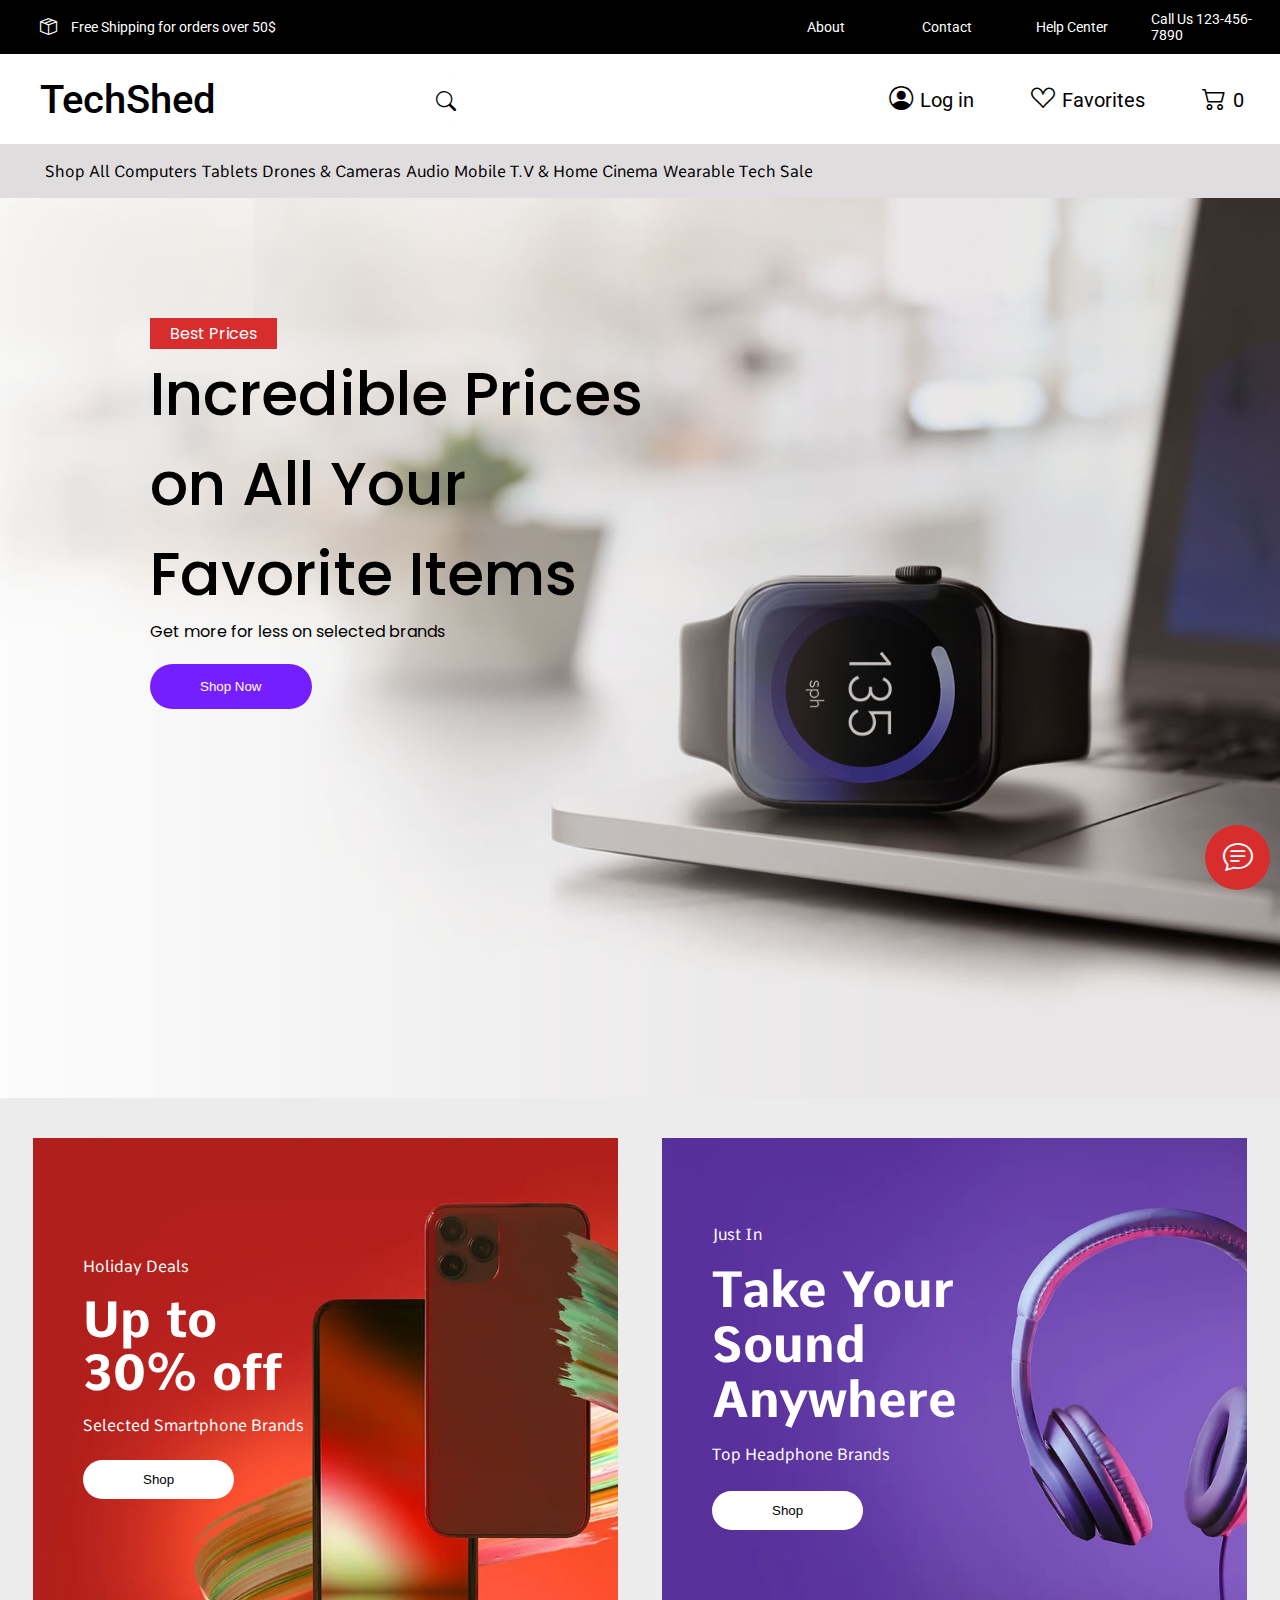
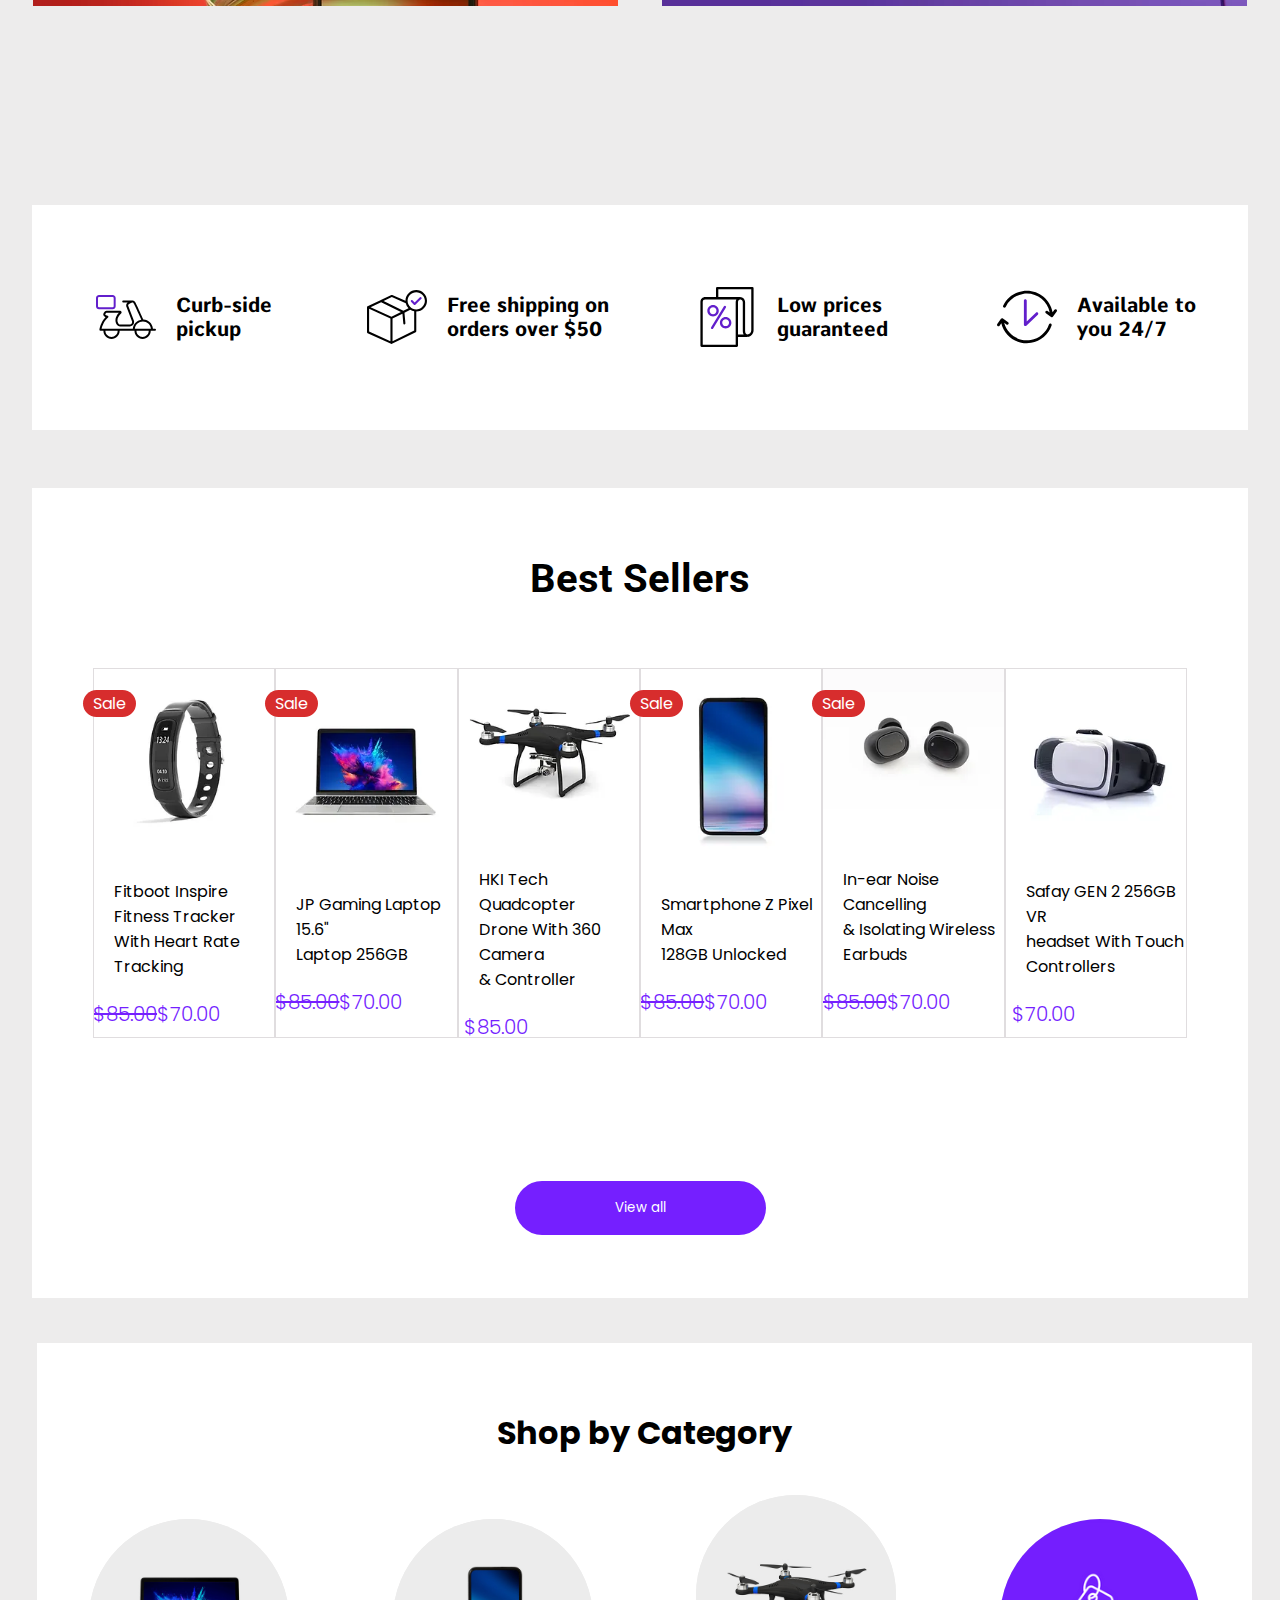
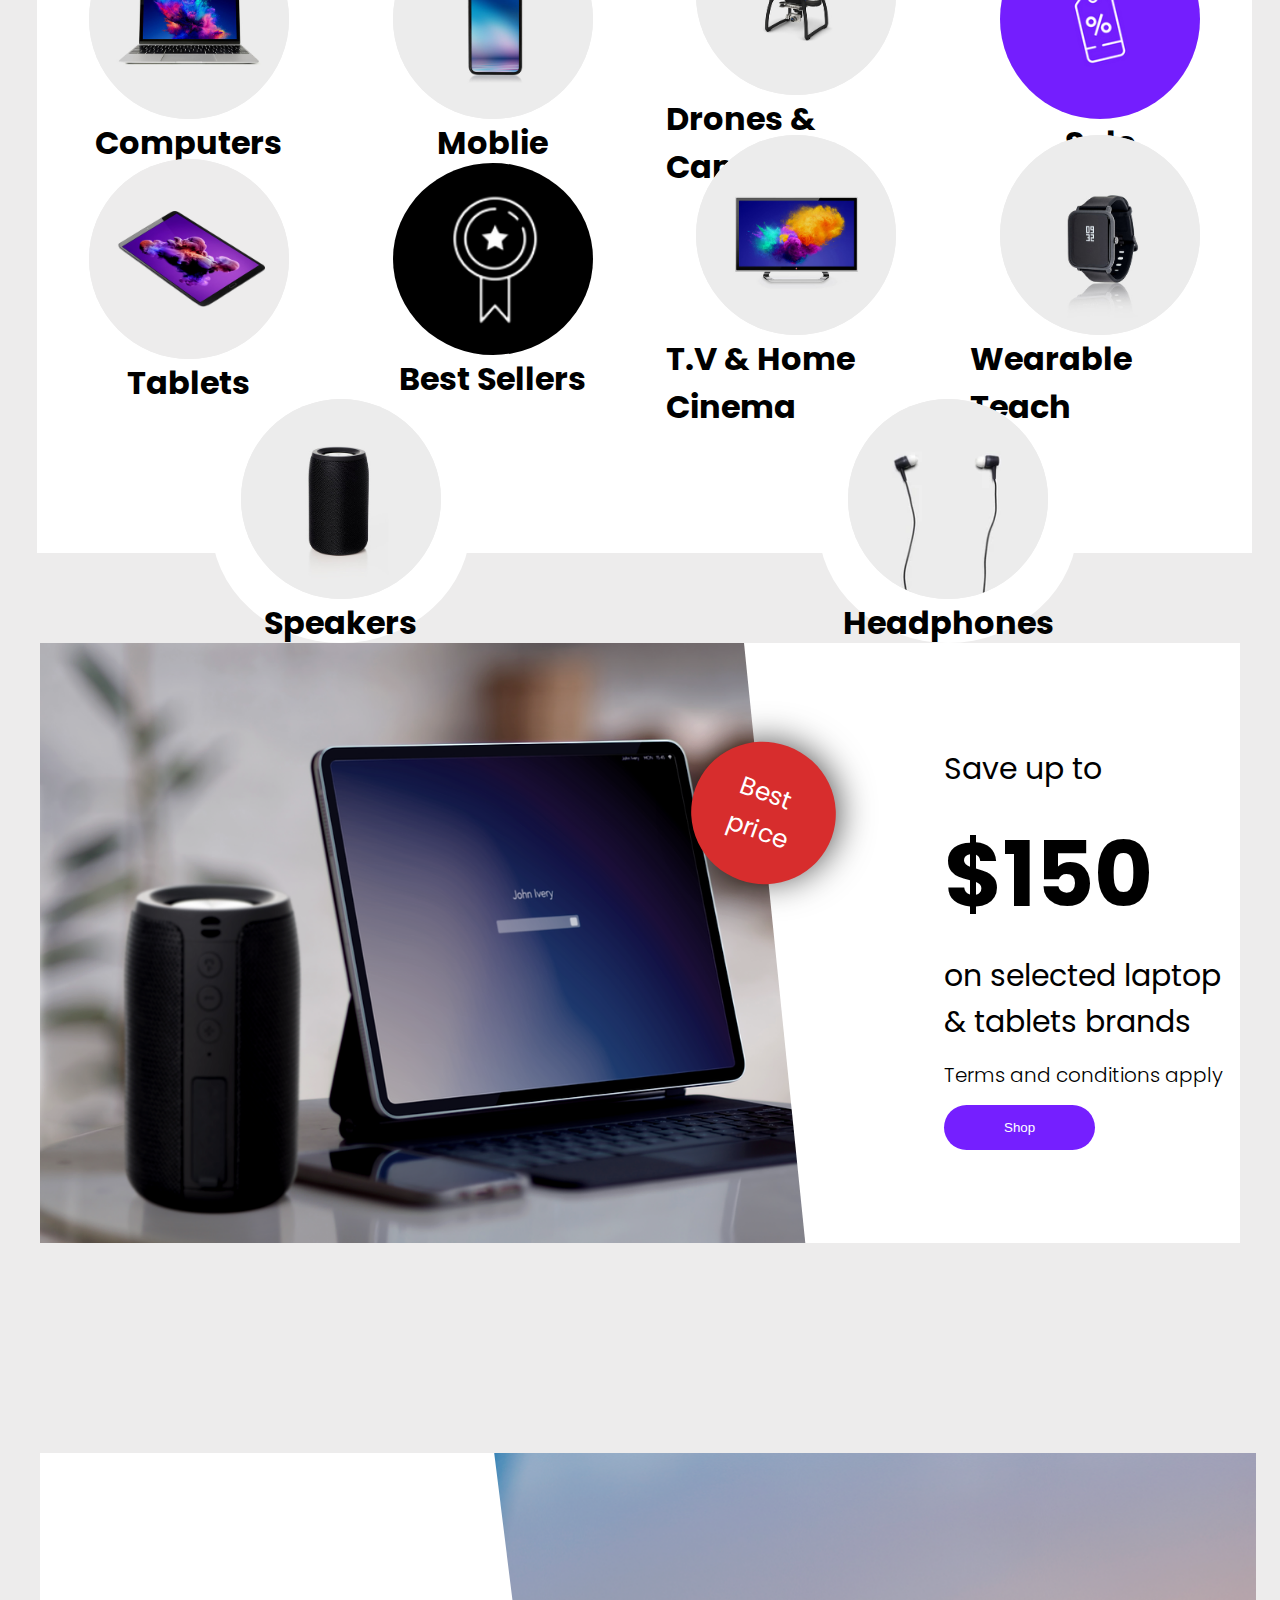
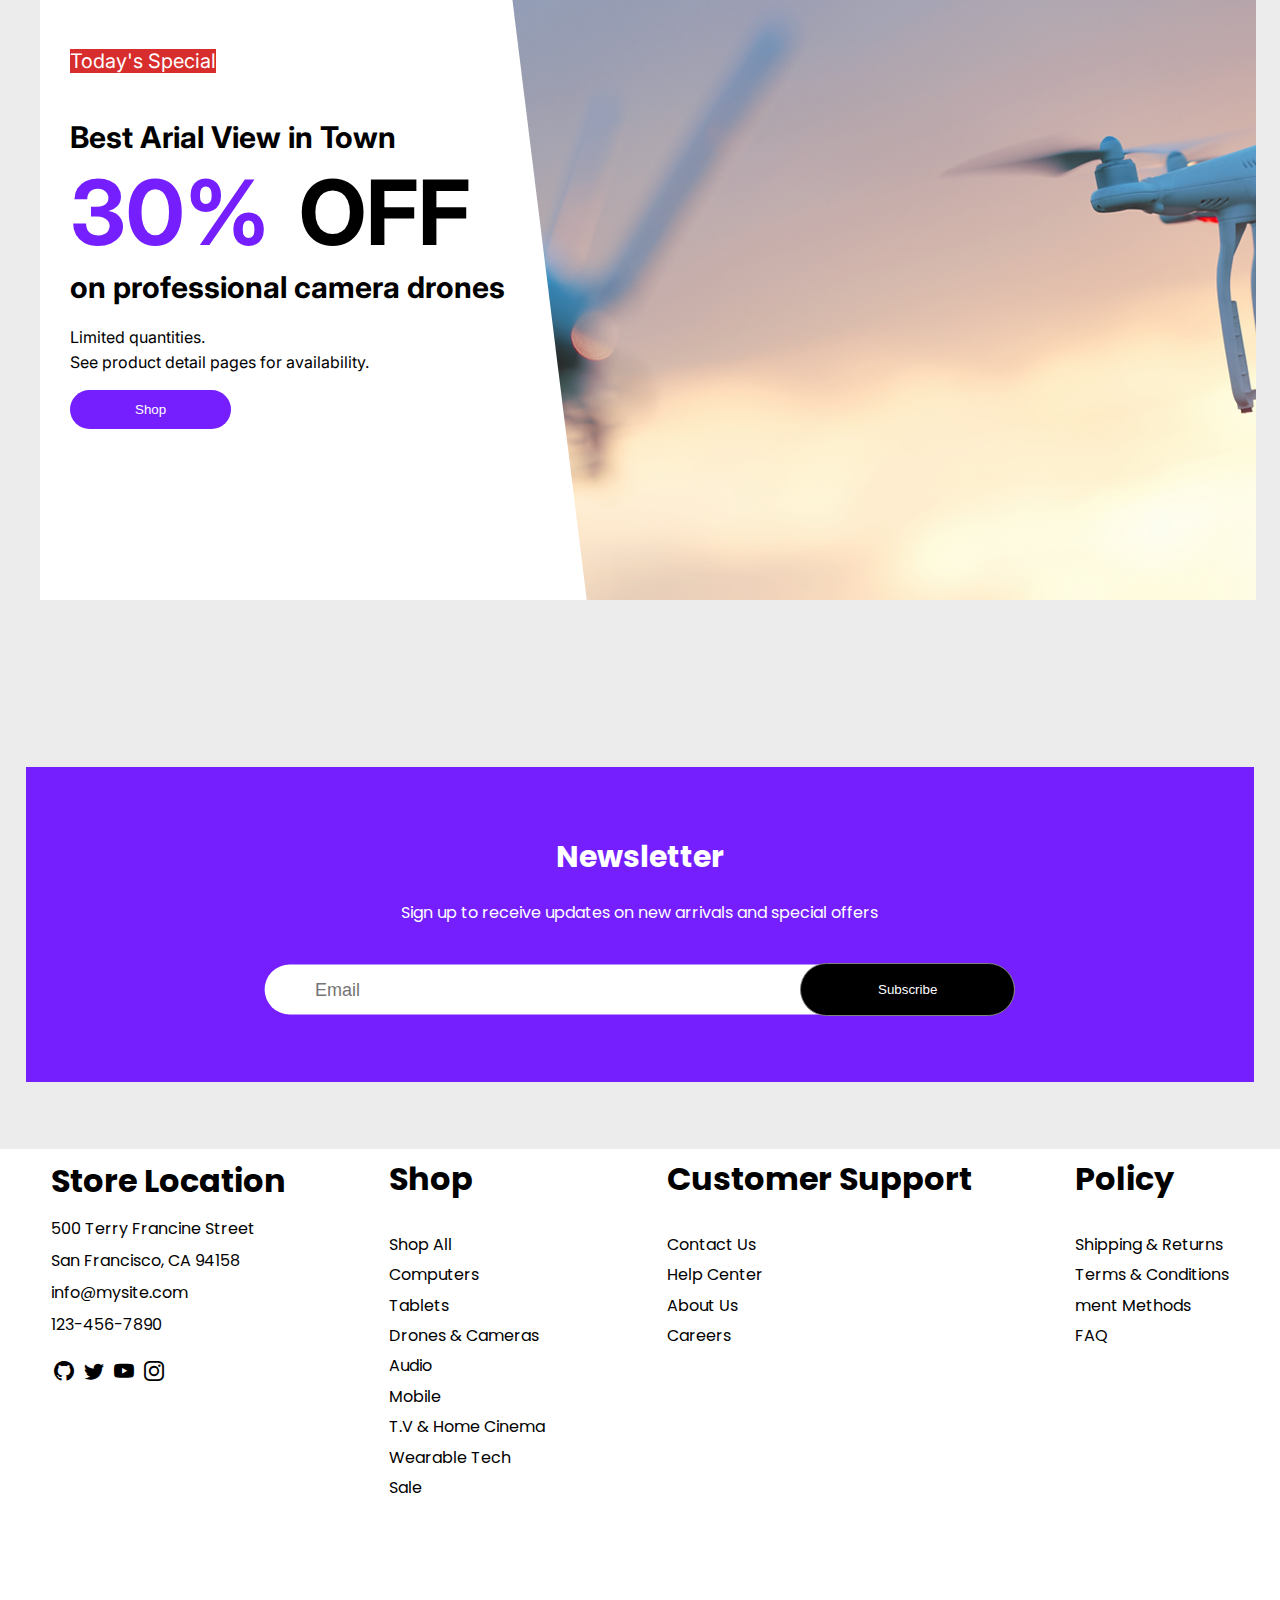
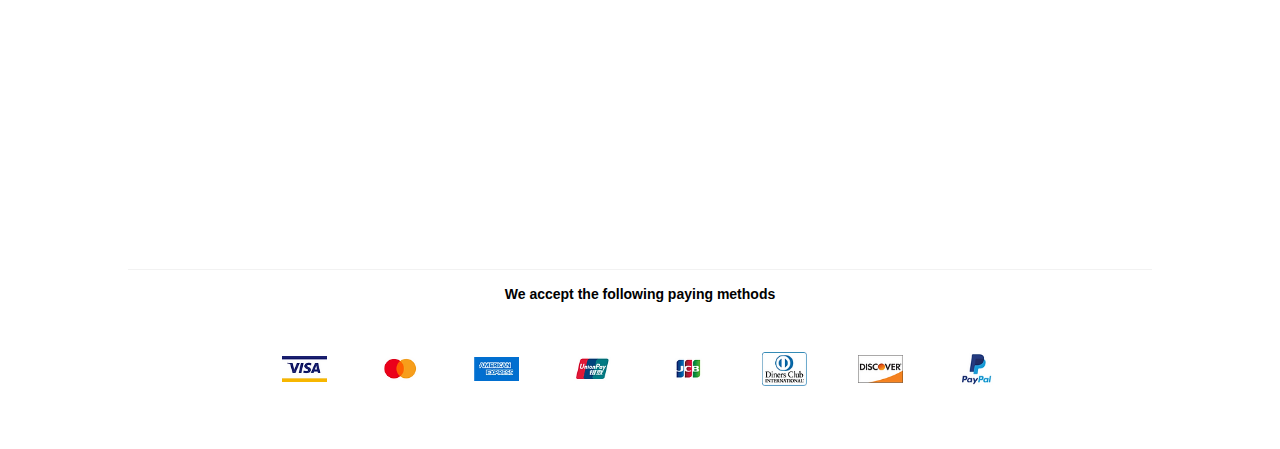
==== commit 6a9c7cda: "second Commit" ====
--- a/index.html
+++ b/index.html
@@ -1,86 +1,488 @@
 <!DOCTYPE html>
 <html lang="en">
-  <head>
-    <meta charset="UTF-8" />
-    <meta http-equiv="X-UA-Compatible" content="IE=edge" />
-    <meta name="viewport" content="width=device-width, initial-scale=1.0" />
-    <title>Elektronik Mağaza</title>
-    <link rel="preconnect" href="https://fonts.googleapis.com" />
-    <link rel="preconnect" href="https://fonts.gstatic.com" crossorigin />
-    <link
-      href="https://fonts.googleapis.com/css2?family=Inter:wght@100;300;400;500;600;700&display=swap"
-      rel="stylesheet"
-    />
-    <link rel="apple-touch-icon" sizes="180x180" href="./asset/favicon_io (3)/apple-touch-icon.png">
-    <link rel="icon" type="image/png" sizes="32x32" href="./asset/favicon_io (3)/favicon-32x32.png">
-    <link rel="icon" type="image/png" sizes="16x16" href="./asset/favicon_io (3)/favicon-16x16.png">
-    <link rel="manifest" href="./asset/favicon_io (3)/site.webmanifest">
-    <link
-      rel="stylesheet"
-      href="https://cdn.jsdelivr.net/npm/bootstrap-icons@1.10.5/font/bootstrap-icons.css"
-    />
-    <link rel="preconnect" href="https://fonts.googleapis.com" />
-    <link rel="preconnect" href="https://fonts.gstatic.com" crossorigin />
-    <link
-      href="https://fonts.googleapis.com/css2?family=Roboto:wght@100;300;400;500;700;900&display=swap"
-      rel="stylesheet"
-    />
-    <link rel="preconnect" href="https://fonts.googleapis.com" />
-    <link rel="preconnect" href="https://fonts.gstatic.com" crossorigin />
-    <link
-      href="https://fonts.googleapis.com/css2?family=Poppins:wght@100;200;300;400;500;600;700;800&display=swap"
-      rel="stylesheet"
-    />
-    <link rel="preconnect" href="https://fonts.googleapis.com" />
-    <link rel="preconnect" href="https://fonts.gstatic.com" crossorigin />
-    <link
-      href="https://fonts.googleapis.com/css2?family=Comme:wght@100;300;400;500;600;700&display=swap"
-      rel="stylesheet"
-    />
-    <link rel="stylesheet" href="./asset/css/style.css" />
-  </head>
-
-  <body>
-    <section class="header1">
-      <div class="header1leftside">
-        <i class="bi bi-box-seam"></i>
-        <p>Free Shipping for orders over 50$</p>
-      </div>
-
-      <div class="header1rightside">
-        <ul>
-          <li>About</li>
-          <li>Contact</li>
-          <li>Help Center</li>
-          <li>Call Us 123-456-7890</li>
-        </ul>
-      </div>
-    </section>
-
-    <header class="Logo">
-      <div class="Logoleftside">
-        <h1>TechShed</h1>
-
-        <div class="searchboxpage1">
-          <input type="checkbox" id="check" />
-          <div class="search-box">
-            <input type="text" placeholder="Search..." />
-            <label for="check" class="icon">
-              <i class="bi bi-search"></i>
-            </label>
-          </div>
-        </div>
-      </div>
-      <div class="Logorightside">
-        <h3><i class="bi bi-person-circle logo1"></i>Log in</h3>
-        <h2><i class="bi bi-suit-heart"></i>Favorites</h2>
-        <h2><i class="bi bi-cart2"></i>0</h2>
-      </div>
-    </header>
-    <div class="widget">
-      <i class="bi bi-chat-text"></i>
-    </div>
-    <section class="section2">
+
+<head>
+  <meta charset="UTF-8" />
+  <meta http-equiv="X-UA-Compatible" content="IE=edge" />
+  <meta name="viewport" content="width=device-width, initial-scale=1.0" />
+  <title>Elektronik Mağaza</title>
+  <link rel="preconnect" href="https://fonts.googleapis.com" />
+  <link rel="preconnect" href="https://fonts.gstatic.com" crossorigin />
+  <link href="https://fonts.googleapis.com/css2?family=Inter:wght@100;300;400;500;600;700&display=swap"
+    rel="stylesheet" />
+  <link rel="apple-touch-icon" sizes="180x180" href="./asset/favicon_io (3)/apple-touch-icon.png">
+  <link rel="icon" type="image/png" sizes="32x32" href="./asset/favicon_io (3)/favicon-32x32.png">
+  <link rel="icon" type="image/png" sizes="16x16" href="./asset/favicon_io (3)/favicon-16x16.png">
+  <link rel="manifest" href="./asset/favicon_io (3)/site.webmanifest">
+  <link rel="stylesheet" href="https://cdn.jsdelivr.net/npm/bootstrap-icons@1.10.5/font/bootstrap-icons.css" />
+  <link rel="preconnect" href="https://fonts.googleapis.com" />
+  <link rel="preconnect" href="https://fonts.gstatic.com" crossorigin />
+  <link href="https://fonts.googleapis.com/css2?family=Roboto:wght@100;300;400;500;700;900&display=swap"
+    rel="stylesheet" />
+  <link rel="preconnect" href="https://fonts.googleapis.com" />
+  <link rel="preconnect" href="https://fonts.gstatic.com" crossorigin />
+  <link href="https://fonts.googleapis.com/css2?family=Poppins:wght@100;200;300;400;500;600;700;800&display=swap"
+    rel="stylesheet" />
+  <link rel="preconnect" href="https://fonts.googleapis.com" />
+  <link rel="preconnect" href="https://fonts.gstatic.com" crossorigin />
+  <link href="https://fonts.googleapis.com/css2?family=Comme:wght@100;300;400;500;600;700&display=swap"
+    rel="stylesheet" />
+  <link rel="stylesheet" href="./asset/css/style.css" />
+</head>
+
+<body>
+  <section class="header1">
+    <div class="header1leftside">
+      <i class="bi bi-box-seam"></i>
+      <p>Free Shipping for orders over 50$</p>
+    </div>
+
+    <div class="header1rightside">
+      <ul>
+        <li>About</li>
+        <li>Contact</li>
+        <li>Help Center</li>
+        <li>Call Us 123-456-7890</li>
+      </ul>
+    </div>
+  </section>
+
+  <header class="Logo">
+    <div class="Logoleftside">
+      <h1>TechShed</h1>
+
+      <div class="searchboxpage1">
+        <input type="checkbox" id="check" />
+        <div class="search-box">
+          <input type="text" placeholder="Search..." />
+          <label for="check" class="icon">
+            <i class="bi bi-search"></i>
+          </label>
+        </div>
+      </div>
+    </div>
+    <div class="Logorightside">
+      <h3><i class="bi bi-person-circle logo1"></i>Log in</h3>
+      <h2><i class="bi bi-suit-heart"></i>Favorites</h2>
+      <h2><i class="bi bi-cart2"></i>0</h2>
+    </div>
+  </header>
+  <div class="widget">
+    <i class="bi bi-chat-text"></i>
+  </div>
+  <section class="section2">
+    <ul>
+      <li>Shop All</li>
+      <li>Computers</li>
+      <li>Tablets</li>
+      <li>Drones & Cameras</li>
+      <li>Audio</li>
+      <li>Mobile</li>
+      <li>T.V & Home Cinema</li>
+      <li>Wearable Tech</li>
+      <li>Sale</li>
+    </ul>
+  </section>
+
+  <section class="section3">
+    <div class="section3texts">
+      <span>Best Prices</span>
+      <h1>Incredible Prices on All Your Favorite Items</h1>
+      <p>Get more for less on selected brands</p>
+      <button>Shop Now</button>
+    </div>
+  </section>
+
+  <section class="Section4">
+    <div class="Section4leftbox">
+      <div class="Section4leftboxtext">
+        <p>Holiday Deals</p>
+        <h1>
+          Up to<br />
+          30% off
+        </h1>
+        <p>Selected Smartphone Brands</p>
+        <button>Shop</button>
+      </div>
+    </div>
+    <div class="section4rightbox">
+      <div class="section4rightboxtext">
+        <p>Just In</p>
+        <h1>
+          Take Your <br />
+          Sound<br />
+          Anywhere
+        </h1>
+        <p>Top Headphone Brands</p>
+        <button>Shop</button>
+      </div>
+    </div>
+  </section>
+
+  <section class="section5">
+    <div class="section5boxes">
+      <div class="section5boxe1">
+        <svg preserveAspectRatio="xMidYMid meet" data-bbox="21 41.657 157.001 114.861"
+          viewBox="21 41.657 157.001 114.861" height="200" width="200" xmlns="http://www.w3.org/2000/svg"
+          data-type="color" role="presentation" aria-hidden="true" aria-labelledby="svgcid--4vzmm1-9cl54v">
+          <defs>
+            <style>
+              #comp-km3aq0p4 svg [data-color="1"] {
+                fill: #000000;
+              }
+
+              #comp-km3aq0p4 svg [data-color="2"] {
+                fill: #751fff;
+              }
+            </style>
+          </defs>
+          <title id="svgcid--4vzmm1-9cl54v"></title>
+          <g>
+            <path
+              d="M175.39 129.667h-5.351c-1.271-12.926-11.875-23.154-24.964-23.831-.036-.126-.071-.252-.127-.374-.641-1.403-15.725-34.436-19.432-41.851-2.948-5.895-5.401-7.887-9.157-7.58a2.608 2.608 0 0 0-1.009-.203H92.228a2.61 2.61 0 1 0 0 5.22h11.656c-1.502 1.22-2.601 2.649-3.253 4.288-1.381 3.47-.265 6.516-.008 7.133l14.542 37.811c.177.46.279.908.303 1.335.123 2.159-.355 3.783-1.46 4.965-2.063 2.206-5.72 2.271-5.744 2.271H83.779a4.11 4.11 0 0 1-3.303-1.648c-8.229-11.151.348-21.995 6.193-27.467a3.838 3.838 0 0 0 .95-4.235 3.85 3.85 0 0 0-3.6-2.45h-35.34a6.834 6.834 0 0 0-4.698 1.872c-3.312 3.113-4.564 6.159-3.722 9.054.791 2.72 3.247 4.442 5.566 5.495-13.32 13.706-15.749 31.661-15.853 32.476a2.608 2.608 0 0 0 2.59 2.94h7.869c-.018.123-.038.245-.038.373 0 11.721 9.536 21.257 21.257 21.257s21.257-9.536 21.257-21.257c0-.128-.02-.25-.038-.373h38.859c-.018.123-.038.245-.038.373 0 11.721 9.536 21.257 21.257 21.257s21.257-9.536 21.257-21.257c0-.128-.02-.25-.038-.373h11.225a2.61 2.61 0 0 0-.001-5.221zm-10.608 0h-42.181c1.292-10.493 10.254-18.646 21.09-18.646s19.799 8.153 21.091 18.646zM52.533 100.323a2.614 2.614 0 0 0-1.206-4.545c-2.215-.431-5.646-1.841-6.057-3.261-.233-.808.621-2.225 2.286-3.79.312-.293.71-.454 1.122-.454H80.76c-2.609 2.807-5.439 6.549-7.2 10.944-2.958 7.382-2.019 14.674 2.714 21.088 1.742 2.36 4.547 3.769 7.504 3.769h24.485c.239 0 5.889-.044 9.52-3.886 2.128-2.253 3.103-5.236 2.897-8.866a9.637 9.637 0 0 0-.643-2.915l-14.559-37.852c-.016-.041-.018-.047-.036-.088-.297-.728-1.473-4.489 4.57-7.007 7.934-3.306 7.936-3.307 10.832 2.487 3.223 6.445 15.613 33.505 18.668 40.186-11.778 1.875-20.991 11.542-22.17 23.534H35.717c1.355-5.957 5.554-19.692 16.816-29.344zm25.151 34.937c0 8.842-7.194 16.036-16.036 16.036s-16.036-7.193-16.036-16.036c0-.128-.02-.25-.038-.373H77.72c-.016.123-.036.246-.036.373zm81.297 0c0 8.842-7.194 16.036-16.036 16.036-8.842 0-16.036-7.193-16.036-16.036 0-.128-.02-.25-.038-.373h32.146c-.016.123-.036.246-.036.373z"
+              fill="#000000" data-color="1"></path>
+            <path
+              d="M64.587 41.657H28.876c-4.343 0-7.876 3.533-7.876 7.877v21.539c0 4.343 3.533 7.877 7.876 7.877h35.711c4.343 0 7.876-3.533 7.876-7.877V49.534c0-4.344-3.533-7.877-7.876-7.877zm2.655 29.416a2.659 2.659 0 0 1-2.655 2.656H28.876a2.659 2.659 0 0 1-2.655-2.656V49.534a2.659 2.659 0 0 1 2.655-2.656h35.711a2.659 2.659 0 0 1 2.655 2.656v21.539z"
+              fill="#621FCC" data-color="2"></path>
+          </g>
+        </svg>
+        <h1>
+          Curb-side<br />
+          pickup
+        </h1>
+      </div>
+
+      <div class="section5boxe2">
+        <svg preserveAspectRatio="xMidYMid meet" data-bbox="22 29.01 158 141.964" viewBox="22 29.01 158 141.964"
+          height="200" width="200" xmlns="http://www.w3.org/2000/svg" data-type="color" role="presentation"
+          aria-hidden="true" aria-labelledby="svgcid-4kawkg-un39cf">
+          <defs>
+            <style>
+              #comp-km3c06wy svg [data-color="1"] {
+                fill: #000000;
+              }
+
+              #comp-km3c06wy svg [data-color="2"] {
+                fill: #751fff;
+              }
+            </style>
+          </defs>
+          <title id="svgcid-4kawkg-un39cf"></title>
+          <g>
+            <path
+              d="M180 57.344c0-15.623-12.711-28.334-28.334-28.334-15.583 0-28.265 12.646-28.33 28.214L88.453 42.025a2.773 2.773 0 0 0-2.297.035L58.541 55.089a2.779 2.779 0 0 0-1.113.525L23.594 71.578c-.071.033-.13.08-.197.118-.039.022-.082.033-.12.057-.039.025-.073.055-.111.081a2.79 2.79 0 0 0-.441.386c-.02.022-.036.045-.055.067a2.736 2.736 0 0 0-.241.328c-.019.03-.039.059-.056.089a2.797 2.797 0 0 0-.197.418c-.011.029-.019.059-.029.089a2.816 2.816 0 0 0-.101.397c-.005.029-.013.058-.017.088a3.092 3.092 0 0 0-.029.397v65.903c0 1.088.635 2.076 1.624 2.529l61.681 28.197.015.005a2.692 2.692 0 0 0 .628.192c.161.03.324.051.488.052.008 0 .016.003.023.003.19 0 .378-.026.562-.065l.113-.024c.179-.045.354-.106.521-.186.011-.005.024-.007.035-.013l62.562-30.841a2.78 2.78 0 0 0 1.551-2.494V85.674C167.363 85.599 180 72.921 180 57.344zm-92.612-9.717l36.648 15.968a28.307 28.307 0 0 0 7.311 13.467l-13.602 6.705-52.128-25.868 21.771-10.272zm-.972 51.584L31.381 74.052l27.825-13.128 52.266 25.936-25.056 12.351zm-58.855-20.79l56.12 25.655v59.788l-56.12-25.654V78.421zm61.681 85.3v-59.703l26.088-12.86 2.287 25.914a2.78 2.78 0 1 0 5.538-.489l-2.476-28.062 15.349-7.566a28.177 28.177 0 0 0 10.215 4.196v50.472l-57.001 28.098zm62.424-83.604c-12.557 0-22.773-10.216-22.773-22.773s10.216-22.773 22.773-22.773 22.773 10.216 22.773 22.773c0 12.556-10.216 22.773-22.773 22.773z"
+              fill="#000000" data-color="1"></path>
+            <path
+              d="M147.434 68.5h-.041a2.778 2.778 0 0 1-1.956-.846l-7.506-7.747a2.781 2.781 0 0 1 3.994-3.87l5.568 5.746 13.928-13.551a2.781 2.781 0 0 1 3.878 3.986l-15.925 15.494a2.781 2.781 0 0 1-1.94.788z"
+              fill="#621FCC" data-color="2"></path>
+          </g>
+        </svg>
+        <h1>
+          Free shipping on <br />
+          orders over $50
+        </h1>
+      </div>
+      <div class="section5boxe3">
+        <svg preserveAspectRatio="xMidYMid meet" data-bbox="31.078 22 137.843 155.564"
+          viewBox="31.078 22 137.843 155.564" height="200" width="200" xmlns="http://www.w3.org/2000/svg"
+          data-type="color" role="presentation" aria-hidden="true" aria-labelledby="svgcid-1eodlpsn38g8">
+          <defs>
+            <style>
+              #comp-km3aqc4u svg [data-color="1"] {
+                fill: #000000;
+              }
+
+              #comp-km3aqc4u svg [data-color="2"] {
+                fill: #751fff;
+              }
+            </style>
+          </defs>
+          <title id="svgcid-1eodlpsn38g8"></title>
+          <g>
+            <path
+              d="M165.922 22h-91.44a3 3 0 0 0-3 3v23.227H43.554c-6.879 0-12.476 5.596-12.476 12.475v113.862a3 3 0 0 0 3 3h91.439a3 3 0 0 0 3-3v-23.227h22.981c.515 0 1.021-.033 1.525-.077.586.072.949.077.97.077.63 0 1.211-.197 1.691-.53 7.588-1.882 13.237-8.732 13.237-16.893V25a2.999 2.999 0 0 0-2.999-3zm-43.404 149.564h-85.44V60.702a6.482 6.482 0 0 1 6.476-6.475h80.761c-1.081 1.815-1.797 4.091-1.797 6.924v110.413zm5.999-91.275V61.15c0-5.235 4.024-6.637 5.111-6.92 6.865.175 7.302 6.121 7.32 7.307v74.748c0 3.978.928 6.897 2.283 9.051h-14.714V80.289zm34.405 53.624c0 5.793-4.337 10.58-9.932 11.315-2.077-.37-6.042-1.986-6.042-8.942V61.538c0-.338-.047-3.396-1.662-6.53-2.255-4.373-6.506-6.781-11.97-6.781H77.481V28h85.44v105.913z"
+              fill="#000000" data-color="1"></path>
+            <path
+              d="M61.465 131.135c-.532 0-1.07-.141-1.557-.439a2.998 2.998 0 0 1-1.003-4.121l33.218-54.572a2.998 2.998 0 1 1 5.124 3.118L64.03 129.694a2.997 2.997 0 0 1-2.565 1.441z"
+              fill="#621FCC" data-color="2"></path>
+            <path
+              d="M63.84 98.509c-8.196 0-14.864-6.668-14.864-14.864 0-8.195 6.668-14.863 14.864-14.863s14.864 6.668 14.864 14.863c0 8.197-6.668 14.864-14.864 14.864zm0-23.726c-4.887 0-8.864 3.976-8.864 8.863s3.977 8.864 8.864 8.864 8.864-3.977 8.864-8.864-3.977-8.863-8.864-8.863z"
+              fill="#621FCC" data-color="2"></path>
+            <path
+              d="M96.465 129.355c-8.196 0-14.864-6.668-14.864-14.864s6.668-14.864 14.864-14.864 14.864 6.668 14.864 14.864-6.668 14.864-14.864 14.864zm0-23.728c-4.887 0-8.864 3.977-8.864 8.864s3.977 8.864 8.864 8.864 8.864-3.977 8.864-8.864-3.977-8.864-8.864-8.864z"
+              fill="#621FCC" data-color="2"></path>
+          </g>
+        </svg>
+        <h1>
+          Low prices <br />
+          guaranteed
+        </h1>
+      </div>
+      <div class="section5boxe4">
+        <svg preserveAspectRatio="xMidYMid meet" data-bbox="18.037 24.249 169.427 148.092"
+          viewBox="18.037 24.249 169.427 148.092" height="200" width="200" xmlns="http://www.w3.org/2000/svg"
+          data-type="color" role="presentation" aria-hidden="true" aria-labelledby="svgcid--bt1ymsdqevr3">
+          <defs>
+            <style>
+              #comp-km3aq0qx svg [data-color="1"] {
+                fill: #000000;
+              }
+
+              #comp-km3aq0qx svg [data-color="2"] {
+                fill: #751fff;
+              }
+            </style>
+          </defs>
+          <title id="svgcid--bt1ymsdqevr3"></title>
+          <g>
+            <path
+              d="M169.8 117c-2.1-.7-4.4.4-5.1 2.5-7.8 23-27.6 39.8-51.5 43.8-34 5.7-66.4-15.7-74.9-48.5l6.4 4.5c.9.6 2 .9 3 .7 1-.2 2-.7 2.6-1.6 1.3-1.8.9-4.3-.9-5.6l-14.6-10.4c-1.8-1.3-4.3-.9-5.6.9L18.8 118c-1.3 1.8-.9 4.3.9 5.6 1.8 1.3 4.3.9 5.6-.9l4.9-6.9c9 37.4 45.7 62 84.2 55.5 26.8-4.5 49-23.4 57.8-49.2.8-2.1-.3-4.4-2.4-5.1z"
+              fill="#000000" data-color="1"></path>
+            <path
+              d="M185.8 77c-1.8-1.3-4.3-.9-5.6.9l-5.2 7.3c-7.1-39.8-45.2-66.7-85.2-59.9-23.8 4-44.2 19.4-54.5 41.2-.9 2-.1 4.4 1.9 5.3 2 .9 4.4.1 5.3-1.9C51.8 50.6 70 36.8 91.2 33.2c35.3-6 68.8 17.4 75.7 52.3l-6.1-4.3c-1.8-1.3-4.3-.9-5.6.9-1.3 1.8-.9 4.3.9 5.6l14.6 10.4c.9.6 2 .9 3 .7 1-.2 2-.7 2.6-1.6l10.4-14.6c1.3-1.8.9-4.3-.9-5.6z"
+              fill="#000000" data-color="1"></path>
+            <path
+              d="M98 124c-.5 0-1.1-.1-1.6-.3-1.5-.6-2.4-2.1-2.4-3.7V51.9c0-2.2 1.8-4 4-4s4 1.8 4 4v58.8l25.8-24.6c1.6-1.5 4.1-1.5 5.7.1 1.5 1.6 1.5 4.1-.1 5.7l-32.5 31c-.9.8-1.9 1.1-2.9 1.1z"
+              fill="#621fcc" data-color="2"></path>
+          </g>
+        </svg>
+        <h1>
+          Available to <br />
+          you 24/7
+        </h1>
+      </div>
+    </div>
+  </section>
+  <section class="section6">
+    <div class="section6text">
+      <h1>Best Sellers</h1>
+    </div>
+    <div class="section6boxes">
+      <div class="section6boxe1">
+        <img src="./asset/img/section6boxe1.webp" alt="" />
+        <span class="spansale">Sale</span>
+        <p>Fitboot Inspire Fitness Tracker With Heart Rate Tracking</p>
+        <span class="spansection6boxe1">
+          <p>$85.00</p>
+
+          <h3>$70.00</h3>
+        </span>
+      </div>
+
+      <div class="section6boxe1">
+        <img src="./asset/img/section6boxe2.webp" alt="" />
+        <span class="spansale">Sale</span>
+        <p>
+          JP Gaming Laptop 15.6" <br />
+          Laptop 256GB
+        </p>
+        <span class="spansection6boxe1">
+          <p>$85.00</p>
+          <h3>$70.00</h3>
+        </span>
+      </div>
+      <div class="section6boxe1">
+        <img src="./asset/img/section6boxe3.webp" alt="" />
+        <p>
+          HKI Tech Quadcopter <br />
+          Drone With 360 Camera <br />
+          & Controller
+        </p>
+        <span class="spansection6boxe2">
+          <p>$85.00</p>
+        </span>
+      </div>
+      <div class="section6boxe1">
+        <img src="./asset/img/section6boxe4.webp" alt="" />
+        <span class="spansale">Sale</span>
+
+        <p>
+          Smartphone Z Pixel Max <br />
+          128GB Unlocked
+        </p>
+        <span class="spansection6boxe1">
+          <p>$85.00</p>
+          <h3>$70.00</h3>
+        </span>
+      </div>
+      <div class="section6boxe1">
+        <img src="./asset/img/section6boxe5.webp" alt="" />
+        <span class="spansale">Sale</span>
+        <p>
+          In-ear Noise Cancelling <br />
+          & Isolating Wireless <br />
+          Earbuds
+        </p>
+        <span class="spansection6boxe1">
+          <p>$85.00</p>
+          <h3>$70.00</h3>
+        </span>
+        <br />
+      </div>
+      <div class="section6boxe1">
+        <img src="./asset/img/section6boxe6.webp" alt="" />
+        <p>
+          Safay GEN 2 256GB VR <br />
+          headset With Touch <br />
+          Controllers
+        </p>
+        <span class="spansection6boxe2">
+          <p>$70.00</p>
+        </span>
+
+      </div>
+    </div>
+    <div class="wiewallbtn">
+      <button>View all</button>
+    </div>
+  </section>
+
+  <section class="section7">
+    <div class="alldivs">
+      <div class="textshop">
+        <h1>Shop by Category</h1>
+      </div>
+      <div class="boex1">
+        <div><img src="./asset/img/logo1.jpg" alt="">
+          <h1>Computers</h1>
+        </div>
+        <div><img src="./asset/img/logo2.jpg" alt="">
+          <h1>Moblie</h1>
+        </div>
+        <div><img src="./asset/img/logo3.jpg" alt="">
+          <h1>Drones & Cameras</h1>
+        </div>
+        <div><img src="./asset/img/box4.png" alt="">
+          <h1>Sale</h1>
+        </div>
+        <div><img src="./asset/img/logo5-removebg-preview.png" alt="">
+          <h1>Tablets</h1>
+        </div>
+        <div><img src="./asset/img/logobest-removebg-preview.png" alt="">
+          <h1>Best Sellers</h1>
+        </div>
+        <div><img src="./asset/img/logo7.jpg" alt="">
+          <h1>T.V & Home Cinema</h1>
+        </div>
+        <div><img src="./asset/img/logo8.jpg" alt="">
+          <h1>Wearable Teach</h1>
+        </div>
+        <div><img src="./asset/img/logo9.jpg" alt="">
+          <h1>Speakers</h1>
+        </div>
+        <div><img src="./asset/img/logo10.webp" alt="">
+          <h1>Headphones</h1>
+        </div>
+      </div>
+
+    </div>
+
+
+
+
+
+  </section>
+
+
+  <section class="section8">
+    <div class="section8image">
+      <span class="Bestprice">Best <br />
+        price</span>
+      <img src="./asset/img/section8background.webp.png" alt="" />
+    </div>
+    <div class="section8text">
+      <p>Save up to</p>
+      <h1>$150</h1>
+      <p>
+        on selected laptop <br />
+        & tablets brands
+      </p>
+      <h3>Terms and conditions apply</h3>
+      <button>Shop</button>
+    </div>
+  </section>
+
+
+  <div class="sectionclippedimage">
+    <div class="image">
+      <div class="text123">
+        <div>
+          <span class="redspan"> Today's Special </span>
+        </div>
+        <h2>Best Arial View in Town</h2>
+        <div class="textprice">
+          <span class="bluespan">30%</span>
+          <h1>OFF</h1>
+        </div>
+        <h2>on professional camera drones</h2>
+        <p>
+          Limited quantities.<br />See product detail pages for availability.
+        </p>
+
+        <button>Shop</button>
+      </div>
+    </div>
+  </div>
+
+
+
+
+
+
+
+
+
+
+
+
+
+
+
+
+
+
+
+
+
+
+
+
+
+  <section class="section9">
+    <div class="searcah">
+      <div class="newsletter"></div>
+      <div class="container">
+        <h1>Newsletter</h1>
+        <p>Sign up to receive updates on new arrivals and special offers</p>
+        <div class="email">
+          <input type="email" placeholder="Email" />
+          <i class="icon fa fa-envelope"></i>
+          <button type="submit">Subscribe</button>
+        </div>
+      </div>
+    </div>
+  </section>
+
+  <footer>
+    <div class="Storelocation">
+      <h1>Store Location</h1>
+      <p>
+        500 Terry Francine Street<br />
+        San Francisco, CA 94158<br />
+        info@mysite.com<br />
+        123-456-7890
+      </p>
+      <div class="icon123">
+        <a href=" https://github.com/VusalR-alt" target="_blank"><i class="bi bi-github"></i></a>
+        <a href=""><i class="bi bi-twitter"></i></a>
+        <a href="https://www.youtube.com/channel/UC4SgiEByIFR0VyIrmXNosbQ" target="_blank"><i
+            class="bi bi-youtube"></i></a>
+        <a href="https://www.instagram.com/13.vusall/" target="_blank"><i class="bi bi-instagram"></i></a>
+      </div>
+    </div>
+
+    <div class="shop12">
+      <h1>Shop</h1>
       <ul>
         <li>Shop All</li>
         <li>Computers</li>
@@ -92,489 +494,46 @@
         <li>Wearable Tech</li>
         <li>Sale</li>
       </ul>
-    </section>
-
-    <section class="section3">
-      <div class="section3texts">
-        <span>Best Prices</span>
-        <h1>Incredible Prices on All Your Favorite Items</h1>
-        <p>Get more for less on selected brands</p>
-        <button>Shop Now</button>
-      </div>
-    </section>
-
-    <section class="Section4">
-      <div class="Section4leftbox">
-        <div class="Section4leftboxtext">
-          <p>Holiday Deals</p>
-          <h1>
-            Up to<br />
-            30% off
-          </h1>
-          <p>Selected Smartphone Brands</p>
-          <button>Shop</button>
-        </div>
-      </div>
-      <div class="section4rightbox">
-        <div class="section4rightboxtext">
-          <p>Just In</p>
-          <h1>
-            Take Your <br />
-            Sound<br />
-            Anywhere
-          </h1>
-          <p>Top Headphone Brands</p>
-          <button>Shop</button>
-        </div>
-      </div>
-    </section>
-
-    <section class="section5">
-      <div class="section5boxes">
-        <div class="section5boxe1">
-          <svg
-            preserveAspectRatio="xMidYMid meet"
-            data-bbox="21 41.657 157.001 114.861"
-            viewBox="21 41.657 157.001 114.861"
-            height="200"
-            width="200"
-            xmlns="http://www.w3.org/2000/svg"
-            data-type="color"
-            role="presentation"
-            aria-hidden="true"
-            aria-labelledby="svgcid--4vzmm1-9cl54v"
-          >
-            <defs>
-              <style>
-                #comp-km3aq0p4 svg [data-color="1"] {
-                  fill: #000000;
-                }
-                #comp-km3aq0p4 svg [data-color="2"] {
-                  fill: #751fff;
-                }
-              </style>
-            </defs>
-            <title id="svgcid--4vzmm1-9cl54v"></title>
-            <g>
-              <path
-                d="M175.39 129.667h-5.351c-1.271-12.926-11.875-23.154-24.964-23.831-.036-.126-.071-.252-.127-.374-.641-1.403-15.725-34.436-19.432-41.851-2.948-5.895-5.401-7.887-9.157-7.58a2.608 2.608 0 0 0-1.009-.203H92.228a2.61 2.61 0 1 0 0 5.22h11.656c-1.502 1.22-2.601 2.649-3.253 4.288-1.381 3.47-.265 6.516-.008 7.133l14.542 37.811c.177.46.279.908.303 1.335.123 2.159-.355 3.783-1.46 4.965-2.063 2.206-5.72 2.271-5.744 2.271H83.779a4.11 4.11 0 0 1-3.303-1.648c-8.229-11.151.348-21.995 6.193-27.467a3.838 3.838 0 0 0 .95-4.235 3.85 3.85 0 0 0-3.6-2.45h-35.34a6.834 6.834 0 0 0-4.698 1.872c-3.312 3.113-4.564 6.159-3.722 9.054.791 2.72 3.247 4.442 5.566 5.495-13.32 13.706-15.749 31.661-15.853 32.476a2.608 2.608 0 0 0 2.59 2.94h7.869c-.018.123-.038.245-.038.373 0 11.721 9.536 21.257 21.257 21.257s21.257-9.536 21.257-21.257c0-.128-.02-.25-.038-.373h38.859c-.018.123-.038.245-.038.373 0 11.721 9.536 21.257 21.257 21.257s21.257-9.536 21.257-21.257c0-.128-.02-.25-.038-.373h11.225a2.61 2.61 0 0 0-.001-5.221zm-10.608 0h-42.181c1.292-10.493 10.254-18.646 21.09-18.646s19.799 8.153 21.091 18.646zM52.533 100.323a2.614 2.614 0 0 0-1.206-4.545c-2.215-.431-5.646-1.841-6.057-3.261-.233-.808.621-2.225 2.286-3.79.312-.293.71-.454 1.122-.454H80.76c-2.609 2.807-5.439 6.549-7.2 10.944-2.958 7.382-2.019 14.674 2.714 21.088 1.742 2.36 4.547 3.769 7.504 3.769h24.485c.239 0 5.889-.044 9.52-3.886 2.128-2.253 3.103-5.236 2.897-8.866a9.637 9.637 0 0 0-.643-2.915l-14.559-37.852c-.016-.041-.018-.047-.036-.088-.297-.728-1.473-4.489 4.57-7.007 7.934-3.306 7.936-3.307 10.832 2.487 3.223 6.445 15.613 33.505 18.668 40.186-11.778 1.875-20.991 11.542-22.17 23.534H35.717c1.355-5.957 5.554-19.692 16.816-29.344zm25.151 34.937c0 8.842-7.194 16.036-16.036 16.036s-16.036-7.193-16.036-16.036c0-.128-.02-.25-.038-.373H77.72c-.016.123-.036.246-.036.373zm81.297 0c0 8.842-7.194 16.036-16.036 16.036-8.842 0-16.036-7.193-16.036-16.036 0-.128-.02-.25-.038-.373h32.146c-.016.123-.036.246-.036.373z"
-                fill="#000000"
-                data-color="1"
-              ></path>
-              <path
-                d="M64.587 41.657H28.876c-4.343 0-7.876 3.533-7.876 7.877v21.539c0 4.343 3.533 7.877 7.876 7.877h35.711c4.343 0 7.876-3.533 7.876-7.877V49.534c0-4.344-3.533-7.877-7.876-7.877zm2.655 29.416a2.659 2.659 0 0 1-2.655 2.656H28.876a2.659 2.659 0 0 1-2.655-2.656V49.534a2.659 2.659 0 0 1 2.655-2.656h35.711a2.659 2.659 0 0 1 2.655 2.656v21.539z"
-                fill="#621FCC"
-                data-color="2"
-              ></path>
-            </g>
-          </svg>
-          <h1>
-            Curb-side<br />
-            pickup
-          </h1>
-        </div>
-
-        <div class="section5boxe2">
-          <svg
-            preserveAspectRatio="xMidYMid meet"
-            data-bbox="22 29.01 158 141.964"
-            viewBox="22 29.01 158 141.964"
-            height="200"
-            width="200"
-            xmlns="http://www.w3.org/2000/svg"
-            data-type="color"
-            role="presentation"
-            aria-hidden="true"
-            aria-labelledby="svgcid-4kawkg-un39cf"
-          >
-            <defs>
-              <style>
-                #comp-km3c06wy svg [data-color="1"] {
-                  fill: #000000;
-                }
-                #comp-km3c06wy svg [data-color="2"] {
-                  fill: #751fff;
-                }
-              </style>
-            </defs>
-            <title id="svgcid-4kawkg-un39cf"></title>
-            <g>
-              <path
-                d="M180 57.344c0-15.623-12.711-28.334-28.334-28.334-15.583 0-28.265 12.646-28.33 28.214L88.453 42.025a2.773 2.773 0 0 0-2.297.035L58.541 55.089a2.779 2.779 0 0 0-1.113.525L23.594 71.578c-.071.033-.13.08-.197.118-.039.022-.082.033-.12.057-.039.025-.073.055-.111.081a2.79 2.79 0 0 0-.441.386c-.02.022-.036.045-.055.067a2.736 2.736 0 0 0-.241.328c-.019.03-.039.059-.056.089a2.797 2.797 0 0 0-.197.418c-.011.029-.019.059-.029.089a2.816 2.816 0 0 0-.101.397c-.005.029-.013.058-.017.088a3.092 3.092 0 0 0-.029.397v65.903c0 1.088.635 2.076 1.624 2.529l61.681 28.197.015.005a2.692 2.692 0 0 0 .628.192c.161.03.324.051.488.052.008 0 .016.003.023.003.19 0 .378-.026.562-.065l.113-.024c.179-.045.354-.106.521-.186.011-.005.024-.007.035-.013l62.562-30.841a2.78 2.78 0 0 0 1.551-2.494V85.674C167.363 85.599 180 72.921 180 57.344zm-92.612-9.717l36.648 15.968a28.307 28.307 0 0 0 7.311 13.467l-13.602 6.705-52.128-25.868 21.771-10.272zm-.972 51.584L31.381 74.052l27.825-13.128 52.266 25.936-25.056 12.351zm-58.855-20.79l56.12 25.655v59.788l-56.12-25.654V78.421zm61.681 85.3v-59.703l26.088-12.86 2.287 25.914a2.78 2.78 0 1 0 5.538-.489l-2.476-28.062 15.349-7.566a28.177 28.177 0 0 0 10.215 4.196v50.472l-57.001 28.098zm62.424-83.604c-12.557 0-22.773-10.216-22.773-22.773s10.216-22.773 22.773-22.773 22.773 10.216 22.773 22.773c0 12.556-10.216 22.773-22.773 22.773z"
-                fill="#000000"
-                data-color="1"
-              ></path>
-              <path
-                d="M147.434 68.5h-.041a2.778 2.778 0 0 1-1.956-.846l-7.506-7.747a2.781 2.781 0 0 1 3.994-3.87l5.568 5.746 13.928-13.551a2.781 2.781 0 0 1 3.878 3.986l-15.925 15.494a2.781 2.781 0 0 1-1.94.788z"
-                fill="#621FCC"
-                data-color="2"
-              ></path>
-            </g>
-          </svg>
-          <h1>
-            Free shipping on <br />
-            orders over $50
-          </h1>
-        </div>
-        <div class="section5boxe3">
-          <svg
-            preserveAspectRatio="xMidYMid meet"
-            data-bbox="31.078 22 137.843 155.564"
-            viewBox="31.078 22 137.843 155.564"
-            height="200"
-            width="200"
-            xmlns="http://www.w3.org/2000/svg"
-            data-type="color"
-            role="presentation"
-            aria-hidden="true"
-            aria-labelledby="svgcid-1eodlpsn38g8"
-          >
-            <defs>
-              <style>
-                #comp-km3aqc4u svg [data-color="1"] {
-                  fill: #000000;
-                }
-                #comp-km3aqc4u svg [data-color="2"] {
-                  fill: #751fff;
-                }
-              </style>
-            </defs>
-            <title id="svgcid-1eodlpsn38g8"></title>
-            <g>
-              <path
-                d="M165.922 22h-91.44a3 3 0 0 0-3 3v23.227H43.554c-6.879 0-12.476 5.596-12.476 12.475v113.862a3 3 0 0 0 3 3h91.439a3 3 0 0 0 3-3v-23.227h22.981c.515 0 1.021-.033 1.525-.077.586.072.949.077.97.077.63 0 1.211-.197 1.691-.53 7.588-1.882 13.237-8.732 13.237-16.893V25a2.999 2.999 0 0 0-2.999-3zm-43.404 149.564h-85.44V60.702a6.482 6.482 0 0 1 6.476-6.475h80.761c-1.081 1.815-1.797 4.091-1.797 6.924v110.413zm5.999-91.275V61.15c0-5.235 4.024-6.637 5.111-6.92 6.865.175 7.302 6.121 7.32 7.307v74.748c0 3.978.928 6.897 2.283 9.051h-14.714V80.289zm34.405 53.624c0 5.793-4.337 10.58-9.932 11.315-2.077-.37-6.042-1.986-6.042-8.942V61.538c0-.338-.047-3.396-1.662-6.53-2.255-4.373-6.506-6.781-11.97-6.781H77.481V28h85.44v105.913z"
-                fill="#000000"
-                data-color="1"
-              ></path>
-              <path
-                d="M61.465 131.135c-.532 0-1.07-.141-1.557-.439a2.998 2.998 0 0 1-1.003-4.121l33.218-54.572a2.998 2.998 0 1 1 5.124 3.118L64.03 129.694a2.997 2.997 0 0 1-2.565 1.441z"
-                fill="#621FCC"
-                data-color="2"
-              ></path>
-              <path
-                d="M63.84 98.509c-8.196 0-14.864-6.668-14.864-14.864 0-8.195 6.668-14.863 14.864-14.863s14.864 6.668 14.864 14.863c0 8.197-6.668 14.864-14.864 14.864zm0-23.726c-4.887 0-8.864 3.976-8.864 8.863s3.977 8.864 8.864 8.864 8.864-3.977 8.864-8.864-3.977-8.863-8.864-8.863z"
-                fill="#621FCC"
-                data-color="2"
-              ></path>
-              <path
-                d="M96.465 129.355c-8.196 0-14.864-6.668-14.864-14.864s6.668-14.864 14.864-14.864 14.864 6.668 14.864 14.864-6.668 14.864-14.864 14.864zm0-23.728c-4.887 0-8.864 3.977-8.864 8.864s3.977 8.864 8.864 8.864 8.864-3.977 8.864-8.864-3.977-8.864-8.864-8.864z"
-                fill="#621FCC"
-                data-color="2"
-              ></path>
-            </g>
-          </svg>
-          <h1>
-            Low prices <br />
-            guaranteed
-          </h1>
-        </div>
-        <div class="section5boxe4">
-          <svg
-            preserveAspectRatio="xMidYMid meet"
-            data-bbox="18.037 24.249 169.427 148.092"
-            viewBox="18.037 24.249 169.427 148.092"
-            height="200"
-            width="200"
-            xmlns="http://www.w3.org/2000/svg"
-            data-type="color"
-            role="presentation"
-            aria-hidden="true"
-            aria-labelledby="svgcid--bt1ymsdqevr3"
-          >
-            <defs>
-              <style>
-                #comp-km3aq0qx svg [data-color="1"] {
-                  fill: #000000;
-                }
-                #comp-km3aq0qx svg [data-color="2"] {
-                  fill: #751fff;
-                }
-              </style>
-            </defs>
-            <title id="svgcid--bt1ymsdqevr3"></title>
-            <g>
-              <path
-                d="M169.8 117c-2.1-.7-4.4.4-5.1 2.5-7.8 23-27.6 39.8-51.5 43.8-34 5.7-66.4-15.7-74.9-48.5l6.4 4.5c.9.6 2 .9 3 .7 1-.2 2-.7 2.6-1.6 1.3-1.8.9-4.3-.9-5.6l-14.6-10.4c-1.8-1.3-4.3-.9-5.6.9L18.8 118c-1.3 1.8-.9 4.3.9 5.6 1.8 1.3 4.3.9 5.6-.9l4.9-6.9c9 37.4 45.7 62 84.2 55.5 26.8-4.5 49-23.4 57.8-49.2.8-2.1-.3-4.4-2.4-5.1z"
-                fill="#000000"
-                data-color="1"
-              ></path>
-              <path
-                d="M185.8 77c-1.8-1.3-4.3-.9-5.6.9l-5.2 7.3c-7.1-39.8-45.2-66.7-85.2-59.9-23.8 4-44.2 19.4-54.5 41.2-.9 2-.1 4.4 1.9 5.3 2 .9 4.4.1 5.3-1.9C51.8 50.6 70 36.8 91.2 33.2c35.3-6 68.8 17.4 75.7 52.3l-6.1-4.3c-1.8-1.3-4.3-.9-5.6.9-1.3 1.8-.9 4.3.9 5.6l14.6 10.4c.9.6 2 .9 3 .7 1-.2 2-.7 2.6-1.6l10.4-14.6c1.3-1.8.9-4.3-.9-5.6z"
-                fill="#000000"
-                data-color="1"
-              ></path>
-              <path
-                d="M98 124c-.5 0-1.1-.1-1.6-.3-1.5-.6-2.4-2.1-2.4-3.7V51.9c0-2.2 1.8-4 4-4s4 1.8 4 4v58.8l25.8-24.6c1.6-1.5 4.1-1.5 5.7.1 1.5 1.6 1.5 4.1-.1 5.7l-32.5 31c-.9.8-1.9 1.1-2.9 1.1z"
-                fill="#621fcc"
-                data-color="2"
-              ></path>
-            </g>
-          </svg>
-          <h1>
-            Available to <br />
-            you 24/7
-          </h1>
-        </div>
-      </div>
-    </section>
-    <section class="section6">
-      <div class="section6text">
-        <h1>Best Sellers</h1>
-      </div>
-      <div class="section6boxes">
-        <div class="section6boxe1">
-          <img src="./asset/img/section6boxe1.webp" alt="" />
-          <span class="spansale">Sale</span>
-          <p>Fitboot Inspire Fitness Tracker With Heart Rate Tracking</p>
-          <span class="spansection6boxe1"
-            ><p>$85.00</p>
-
-            <h3>$70.00</h3></span
-          >
-        </div>
-
-        <div class="section6boxe1">
-          <img src="./asset/img/section6boxe2.webp" alt="" />
-          <span class="spansale">Sale</span>
-          <p>
-            JP Gaming Laptop 15.6" <br />
-            Laptop 256GB
-          </p>
-          <span class="spansection6boxe1"
-            ><p>$85.00</p>
-            <h3>$70.00</h3></span
-          >
-        </div>
-        <div class="section6boxe1">
-          <img src="./asset/img/section6boxe3.webp" alt="" />
-          <p>
-            HKI Tech Quadcopter <br />
-            Drone With 360 Camera <br />
-            & Controller
-          </p>
-          <span class="spansection6boxe2"><p>$85.00</p></span>
-        </div>
-        <div class="section6boxe1">
-          <img src="./asset/img/section6boxe4.webp" alt="" />
-          <span class="spansale">Sale</span>
-
-          <p>
-            Smartphone Z Pixel Max <br />
-            128GB Unlocked
-          </p>
-          <span class="spansection6boxe1"
-          ><p>$85.00</p>
-          <h3>$70.00</h3></span>
-        </div>
-        <div class="section6boxe1">
-          <img src="./asset/img/section6boxe5.webp" alt="" />
-          <span class="spansale">Sale</span>
-          <p>
-            In-ear Noise Cancelling <br />
-            & Isolating Wireless <br />
-            Earbuds
-          </p>
-          <span class="spansection6boxe1"
-          ><p>$85.00</p>
-          <h3>$70.00</h3></span>
-          <br />
-        </div>
-        <div class="section6boxe1">
-          <img src="./asset/img/section6boxe6.webp" alt="" />
-          <p>
-            Safay GEN 2 256GB VR <br />
-            headset With Touch <br />
-            Controllers
-          </p>
-          <span class="spansection6boxe2"><p>$70.00</p></span>
-
-        </div>
-      </div>
-      <div class="wiewallbtn">
-        <button>View all</button>
-      </div>
-    </section>
-
-    <section class="section7">
-      <div class="alldivs">
-      <div class="textshop">
-        <h1>Shop by Category</h1>
-      </div>
-      <div class="boex1">
-        <div><img src="./asset/img/logo1.jpg" alt="">
-          <h1>Computers</h1>
-        </div>
-        <div><img src="./asset/img/logo2.jpg" alt="">
-          <h1>Moblie</h1>
-        </div>
-        <div><img src="./asset/img/logo3.jpg" alt="">
-          <h1>Drones & Cameras</h1>
-        </div>
-        <div><img src="./asset/img/box4.png" alt="">
-          <h1>Sale</h1>
-        </div>
-        <div><img src="./asset/img/logo5-removebg-preview.png" alt="">
-          <h1>Tablets</h1>
-        </div>
-        <div><img src="./asset/img/logobest-removebg-preview.png" alt="">
-          <h1>Best Sellers</h1>
-        </div>
-        <div><img src="./asset/img/logo7.jpg" alt="">
-          <h1>T.V & Home Cinema</h1>
-        </div>
-        <div><img src="./asset/img/logo8.jpg" alt="">
-          <h1>Wearable Teach</h1>
-        </div>
-        <div><img src="./asset/img/logo9.jpg" alt="">
-          <h1>Speakers</h1>
-        </div>
-        <div><img src="./asset/img/logo10.webp" alt="">
-          <h1>Headphones</h1>
-        </div>
-      </div>
-  
-    </div>
-  
-  
-  
-  
-  
-    </section>
-  
-
-    <section class="section8">
-      <div class="section8image">
-        <span class="Bestprice"
-          >Best <br />
-          price</span
-        >
-        <img src="./asset/img/section8background.webp.png" alt="" />
-      </div>
-      <div class="section8text">
-        <p>Save up to</p>
-        <h1>$150</h1>
-        <p>
-          on selected laptop <br />
-          & tablets brands
-        </p>
-        <h3>Terms and conditions apply</h3>
-        <button>Shop</button>
-      </div>
-    </section>
-
-    <div class="sectionclippedimage">
-      <div class="image">
-        <div class="text123">
-          <div>
-          <span class="redspan"> Today's Special </span>
-        </div>
-          <h2>Best Arial View in Town</h2>
-          <div class="textprice">
-            <span class="bluespan">30%</span>
-            <h1>OFF</h1>
-          </div>
-          <h2>on professional camera drones</h2>
-          <p>
-            Limited quantities.<br />See product detail pages for availability.
-          </p>
-
-          <button>Shop</button>
-        </div>
-      </div>
-    </div>
-
-    <section class="section9">
-      <div class="searcah">
-        <div class="newsletter"></div>
-        <div class="container">
-          <h1>Newsletter</h1>
-          <p>Sign up to receive updates on new arrivals and special offers</p>
-          <div class="email">
-            <input type="email" placeholder="Email" />
-            <i class="icon fa fa-envelope"></i>
-            <button type="submit">Subscribe</button>
-          </div>
-        </div>
-      </div>
-    </section>
-
-    <footer>
-      <div class="Storelocation">
-        <h1>Store Location</h1>
-        <p>
-          500 Terry Francine Street<br />
-          San Francisco, CA 94158<br />
-          info@mysite.com<br />
-          123-456-7890
-        </p>
-        <div class="icon123">
-          <a href=" https://github.com/VusalR-alt" target="_blank"
-            ><i class="bi bi-github"></i
-          ></a>
-          <a href=""><i class="bi bi-twitter"></i></a>
-          <a
-            href="https://www.youtube.com/channel/UC4SgiEByIFR0VyIrmXNosbQ"
-            target="_blank"
-            ><i class="bi bi-youtube"></i
-          ></a>
-          <a href="https://www.instagram.com/13.vusall/" target="_blank"
-            ><i class="bi bi-instagram"></i
-          ></a>
-        </div>
-      </div>
-
-      <div class="shop12">
-        <h1>Shop</h1>
-        <ul>
-          <li>Shop All</li>
-          <li>Computers</li>
-          <li>Tablets</li>
-          <li>Drones & Cameras</li>
-          <li>Audio</li>
-          <li>Mobile</li>
-          <li>T.V & Home Cinema</li>
-          <li>Wearable Tech</li>
-          <li>Sale</li>
-        </ul>
-      </div>
-
-      <div class="customer">
-        <h1>Customer Support</h1>
-        <ul>
-          <li>Contact Us</li>
-          <li>Help Center</li>
-          <li>About Us</li>
-          <li>Careers</li>
-        </ul>
-      </div>
-
-      <div class="policy">
-        <h1>Policy</h1>
-        <ul>
-          <li>Shipping & Returns</li>
-          <li>Terms & Conditions</li>
-          <li>ment Methods</li>
-          <li>FAQ</li>
-        </ul>
-      </div>
-    </footer>
-
-    <section class="lastpage">
-      <div class="pay">
-        <div class="payment">
-          <h1>We accept the following paying methods</h1>
-        </div>
-        <div class="cards">
-          <img src="./asset/img/Visa.webp" alt="" />
-          <img src="./asset/img/brand-mastercard@3x.webp" alt="" />
-          <img src="./asset/img/brand-amex@3x.webp" alt="" />
-          <img src="./asset/img/brand-chinaunionpay@3x.webp" alt="" />
-          <img src="./asset/img/brand-jcb@3x.webp" alt="" />
-          <img src="./asset/img/Diners.webp" alt="" />
-          <img src="./asset/img/Discover.webp" alt="" />
-          <img src="./asset/img/PayPal.webp" alt="" />
-        </div>
-      </div>
-    </section>
-  </body>
-</html>
+    </div>
+
+    <div class="customer">
+      <h1>Customer Support</h1>
+      <ul>
+        <li>Contact Us</li>
+        <li>Help Center</li>
+        <li>About Us</li>
+        <li>Careers</li>
+      </ul>
+    </div>
+
+    <div class="policy">
+      <h1>Policy</h1>
+      <ul>
+        <li>Shipping & Returns</li>
+        <li>Terms & Conditions</li>
+        <li>ment Methods</li>
+        <li>FAQ</li>
+      </ul>
+    </div>
+  </footer>
+
+  <section class="lastpage">
+    <div class="pay">
+      <div class="payment">
+        <h1>We accept the following paying methods</h1>
+      </div>
+      <div class="cards">
+        <img src="./asset/img/Visa.webp" alt="" />
+        <img src="./asset/img/brand-mastercard@3x.webp" alt="" />
+        <img src="./asset/img/brand-amex@3x.webp" alt="" />
+        <img src="./asset/img/brand-chinaunionpay@3x.webp" alt="" />
+        <img src="./asset/img/brand-jcb@3x.webp" alt="" />
+        <img src="./asset/img/Diners.webp" alt="" />
+        <img src="./asset/img/Discover.webp" alt="" />
+        <img src="./asset/img/PayPal.webp" alt="" />
+      </div>
+    </div>
+  </section>
+</body>
+
+</html>--- a/asset/css/style.css
+++ b/asset/css/style.css
@@ -37,13 +37,13 @@
 
 
 .header1rightside {
-    width: 35%;
+    width: 37%;
     height: 6vh;
     background-color: black;
 }
 
 .header1rightside ul {
-    width: 100%;
+    width: 101%;
     height: 6vh;
     font-size: 14px;
     list-style-type: none;
@@ -55,7 +55,7 @@
 }
 
 .header1rightside ul li {
-    width: 25%;
+    width: 24%;
 }
 
 /* ///////////////////////////////////////////////////////////////////// */
@@ -464,7 +464,7 @@
     height: 25vh;
     background-color: white;
     display: flex;
-    margin-top: 63px;       
+    margin-top: 63px;
 }
 
 .section5boxes div {
@@ -718,7 +718,7 @@
     transition: all 1s ease;
 }
 
-.boex1 div img:hover{
+.boex1 div img:hover {
     scale: 1.1;
 }
 
@@ -778,7 +778,7 @@
 
 .section8 {
     width: 100%;
-    height: 98vh;
+    height: 90vh;
     background-color: #EDECEC;
     display: flex;
     font-family: 'Poppins', sans-serif;
@@ -921,7 +921,7 @@
     outline: none;
     font-family: Arial, Helvetica, sans-serif;
     border-radius: 50px;
-border: none;
+    border: none;
 }
 
 .container .email .icon {
@@ -995,6 +995,7 @@
 .payment h1 {
     font-size: 14px;
     text-align: center;
+    font-family: sans-serif;
 }
 
 .lastpage img {
@@ -1042,9 +1043,11 @@
     font-family: 'Poppins', sans-serif;
 
 }
-.customer ul{
-    cursor: pointer;
-}
+
+.customer ul {
+    cursor: pointer;
+}
+
 .customer h1 {
     margin-bottom: 20px;
     font-family: 'Poppins', sans-serif;
@@ -1054,7 +1057,8 @@
     line-height: 1.9;
     font-family: 'Poppins', sans-serif;
 }
-.policy ul{
+
+.policy ul {
     cursor: pointer;
 }
 
@@ -1091,10 +1095,12 @@
     flex-direction: column;
     line-height: 2;
 }
-.Storelocation h1{
+
+.Storelocation h1 {
     font-family: Poppins, sans-serif;
 }
-.Storelocation p{
+
+.Storelocation p {
     font-family: Poppins, sans-serif;
 }
 
@@ -1141,16 +1147,6 @@
 
 
 
-
-
-
-
-
-
-
-
-
-
 .sectionclippedimage {
     width: 100%;
     height: 94vh;
@@ -1161,7 +1157,7 @@
 
 .image {
     width: 95%;
-    height: 90vh;
+    height: 83vh;
     background-color: white;
     margin-left: 40px;
     background-image: url('../img/section9image.webp');
@@ -1169,10 +1165,10 @@
 }
 
 .text123 {
-    width: 55%;
-    height: 90vh;
-    background-color: white;
-    clip-path: polygon(0% 0%, 83.01% 0%, 91.92% 100%, 0% 100%);
+    width: 45%;
+    height: 83vh;
+    background-color: white;
+    clip-path: polygon(0% 0%, 83.01% 0%, 99.92% 100%, 0% 100%);
     display: flex;
     flex-direction: column;
     align-items: flex-start;
@@ -1224,6 +1220,7 @@
     font-size: 90px;
     color: #751FFF;
     margin-left: 30px;
+    font-weight: 700;
 }
 
 .sectionclippedimage h1 {
